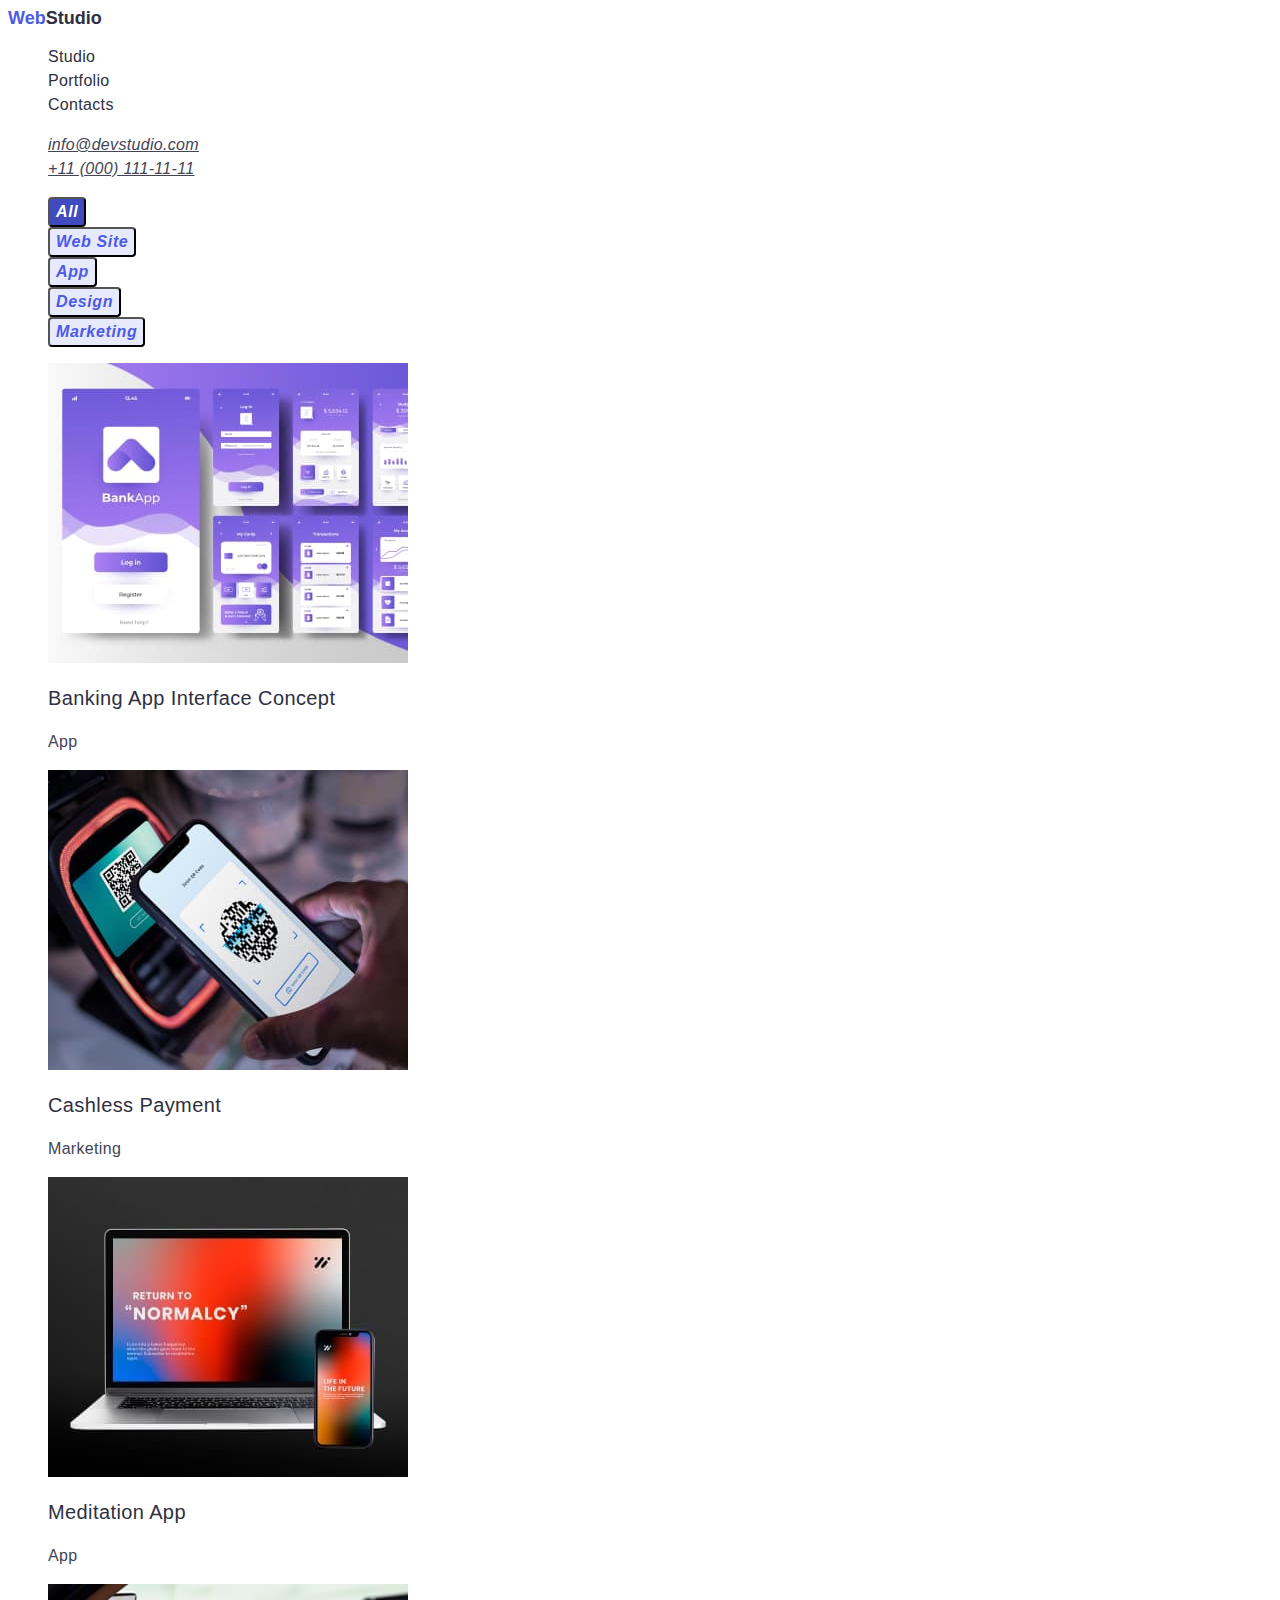
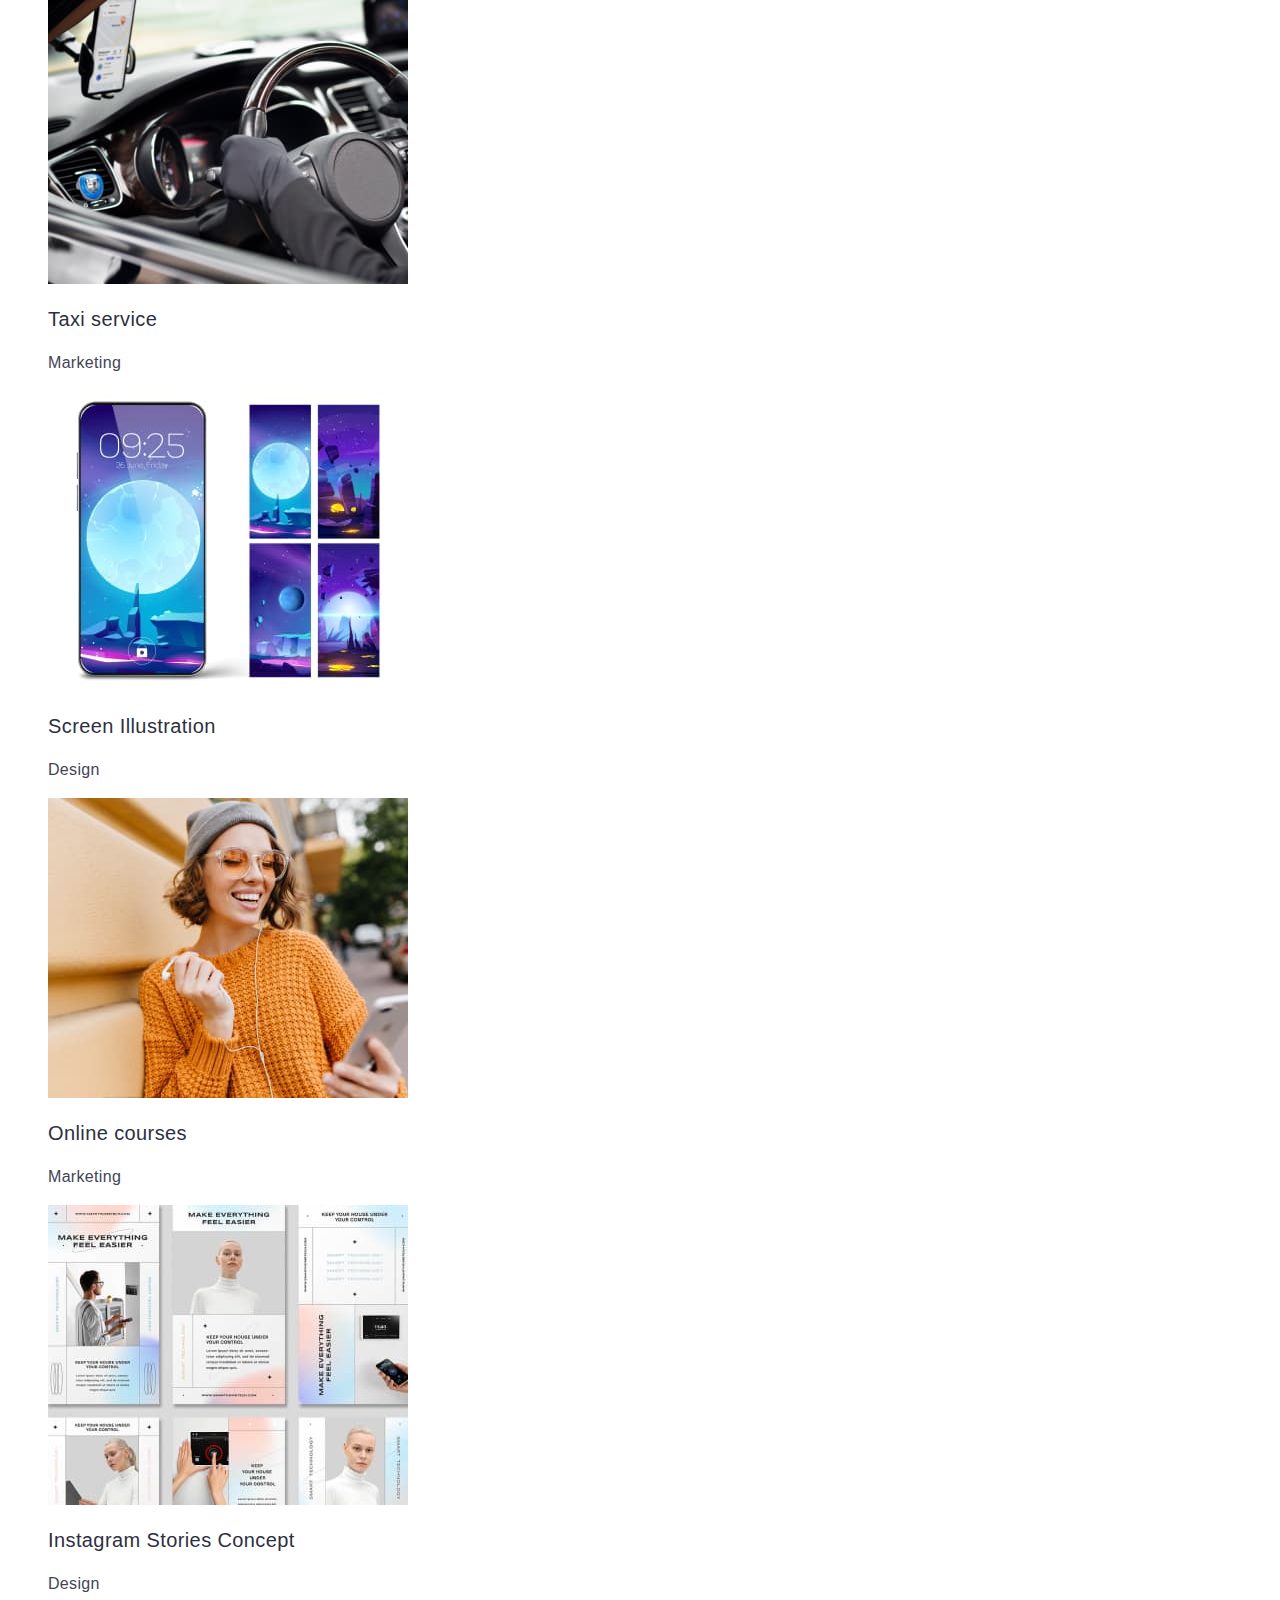
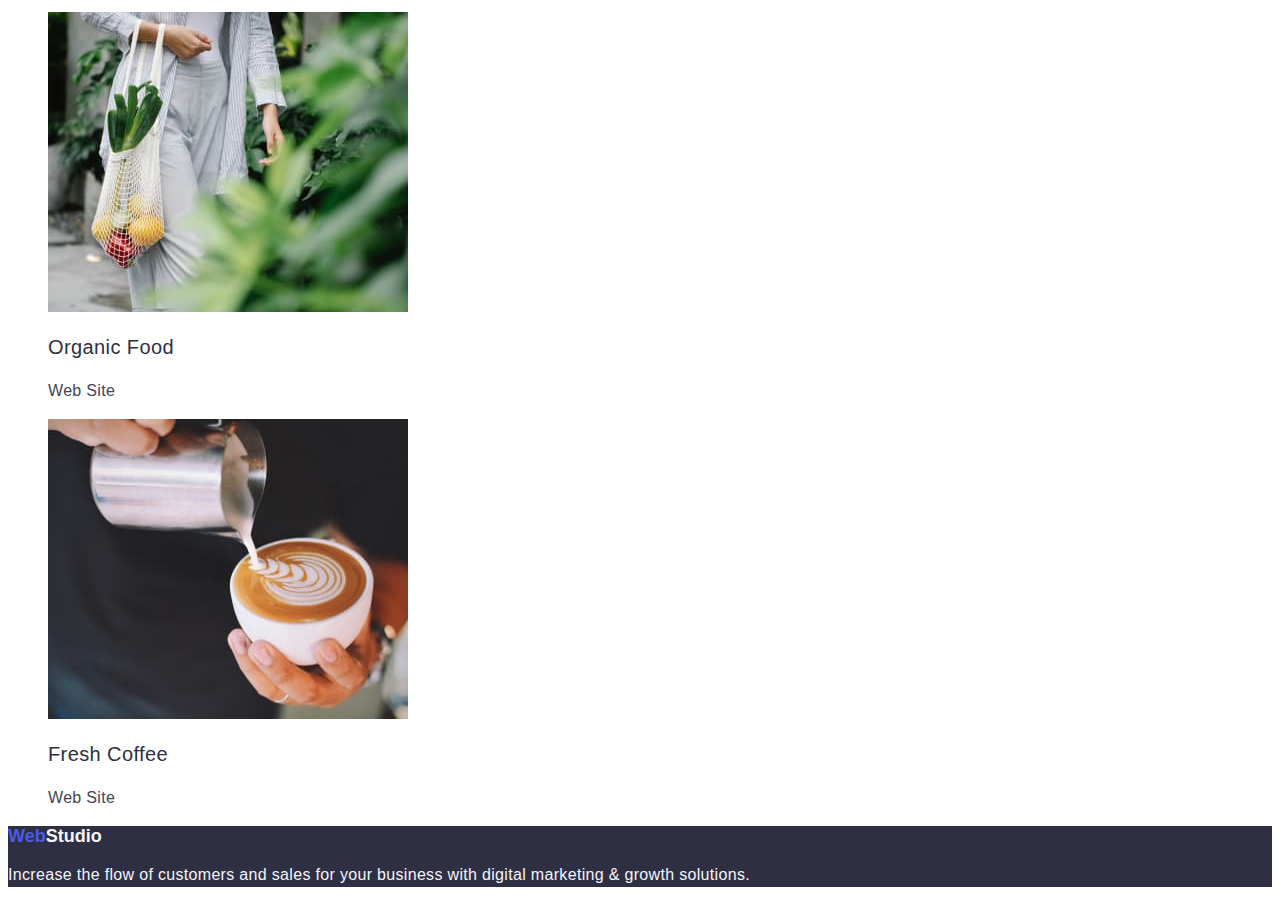
==== portfolio.html @ aad95a1a "try" ====
<!DOCTYPE html>
<html lang="en">
  <head>
    <meta charset="UTF-8" />
    <meta http-equiv="X-UA-Compatible" content="IE=edge" />
    <meta name="viewport" content="width=device-width, initial-scale=1.0" />
    <title>Portfolio</title>
    <link rel="stylesheet" href="./css/normalize.css/normalize.css" />
    <link rel="stylesheet" href="./css/style.css" />
  </head>
  <body>
    <!--HEADER-->
    <header>
      <nav>
        <a class="logo" href="./index.html">
          <span class="logoweb">Web</span><span class="logostudio">Studio</span>
        </a>
        <ul>
          <li>
            <a class="headertext" href="./index.html">Studio</a>
          </li>
          <li>
            <a class="headertext" href="./portfolio.html">Portfolio</a>
          </li>
          <li>
            <a class="headertext" href="./index.html">Contacts</a>
          </li>
        </ul>
      </nav>
      <address>
        <ul>
          <li>
            <a class="link" href="mailto:info@devstudio.com"
              >info@devstudio.com</a
            >
          </li>
          <li>
            <a class="link" href="tel:+110001111111">+11 (000) 111-11-11</a>
          </li>
        </ul>
      </address>
    </header>
    <main>
      <section>
        <h2 hidden>.</h2>
        <div>
          <ul>
            <li>
              <button type="button" class="button-all">
                <i class="all">All</i>
              </button>
              <img src="./images/finger.svg" alt="finger" hidden />
            </li>
            <li>
              <button type="button" class="other-button">
                <i class="buttons">Web Site</i>
              </button>
            </li>
            <li>
              <button type="button" class="other-button">
                <i class="buttons">App</i>
              </button>
            </li>
            <li>
              <button type="button" class="other-button">
                <i class="buttons">Design</i>
              </button>
            </li>
            <li>
              <button type="button" class="other-button">
                <i class="buttons">Marketing</i>
              </button>
            </li>
          </ul>
        </div>
      </section>
      <section>
        <h2 hidden>.</h2>
        <div>
          <ul>
            <li>
              <img
                src="./images/bankapp.jpg"
                alt="bankapp"
                width="360"
                height="300"
              />
              <h3 class="title">Banking App Interface Concept</h3>
              <p class="title-text">App</p>
            </li>
            <li>
              <img
                src="./images/cashless_payment.jpg"
                alt="cashless payment"
                width="360"
                height="300"
              />
              <h3 class="title">Cashless Payment</h3>
              <p class="title-text">Marketing</p>
            </li>
            <li>
              <img
                src="./images/meditation_app.jpg"
                alt="meditation app"
                width="360"
                height="300"
              />
              <h3 class="title">Meditation App</h3>
              <p class="title-text">App</p>
            </li>
          </ul>
        </div>
      </section>
      <section>
        <h2 hidden>.</h2>
        <div>
          <ul>
            <li>
              <img
                src="./images/taxi_service.jpg"
                alt="taxi service"
                width="360"
                height="300"
              />
              <h3 class="title">Taxi service</h3>
              <p class="title-text">Marketing</p>
            </li>
            <li>
              <img
                src="./images/screen_illustration.jpg"
                alt="screen illustration"
                width="360"
                height="300"
              />
              <h3 class="title">Screen Illustration</h3>
              <p class="title-text">Design</p>
            </li>
            <li>
              <img
                src="./images/online_courses.jpg"
                alt="online courses"
                width="360"
                height="300"
              />
              <h3 class="title">Online courses</h3>
              <p class="title-text">Marketing</p>
            </li>
          </ul>
        </div>
      </section>
      <section>
        <h2 hidden>.</h2>
        <div>
          <ul>
            <li>
              <img
                src="./images/instagram_stories_concept.jpg"
                alt="instgram
            stories concept"
                width="360"
                height="300"
              />
              <h3 class="title">Instagram Stories Concept</h3>
              <p class="title-text">Design</p>
            </li>
            <li>
              <img
                src="./images/organic_food.jpg"
                alt="organic food"
                width="360"
                height="300"
              />
              <h3 class="title">Organic Food</h3>
              <p class="title-text">Web Site</p>
            </li>
            <li>
              <img
                src="./images/fresh_coffee.jpg"
                alt="fresh coffee"
                width="360"
                height="300"
              />
              <h3 class="title">Fresh Coffee</h3>
              <p class="title-text">Web Site</p>
            </li>
          </ul>
        </div>
      </section>
    </main>
    <footer>
      <a class="logo" href="./index.html">
        <span class="logoweb">Web</span
        ><span class="footer-studio">Studio</span>
      </a>
      <p class="footer-text">
        Increase the flow of customers and sales for your business with digital
        marketing & growth solutions.
      </p>
    </footer>
  </body>
</html>
---- css/style.css ----
:root {
 --color-white:#FFFFFF;
 --background-color:#2E2F42;
 --web-button-color:#4D5AE5;
 --focus-color:#404BBF;
 --text-color:#434455;
 --footer:#F4F4FD;
 --buttons-color:#E7E9FC;

}
ul {
    list-style-type: none;
}
body {
    background-color: var(--color-white);
    font-family: "Roboto", sans-serif;
    color:var(--background-color)
}

footer {
    background-color: var(--background-color);
}
.logo  {
    text-decoration: none;
}

.logoweb {
    font-family: "Raleway", sans-serif;
    font-weight: 800;
    font-size: 18px;
    color: var(--web-button-color);
}
.logostudio {
    font-family: "Raleway", sans-serif;
    font-weight: 800;
    font-size: 18px;
    line-height: 21px;
    color: var(--background-color);
}
.footer-studio {
    font-family: "Raleway", sans-serif;
    font-weight: 800;
    font-size: 18px;
    line-height: 21px;
    color: var(--footer);
}
.headertext{
    text-decoration: none;
    color: var(--background-color);
    font-size:16px;
    font-weight:500;
    line-height: 24px;
    letter-spacing: 0.02em;
}

.headertext:hover,
.headertext:focus,
.headertext:active {
    color: var(--focus-color);
}

.link {
    text-decoration: uder;
    color: var(--text-color);
    font-size: 16px;
    font-weight: 500;
    line-height: 24px;
    letter-spacing: 0.02em;
}
.link:hover,
.link:focus,
.link:active {
    color: var(--focus-color);
}

.hero {
    background-color: var(--background-color);
}
.herotext {
    font-weight: 900;
    font-size: 56px;
    line-height: 60px;
    letter-spacing: 0.02em;
    color: var(--color-white);
}
.herobutton {
    cursor: pointer;
    background: var(--web-button-color);
    border-radius: 4px;
    width: 169px;
    height: 56px;
    left: 636px;
    top: 428px;
}
.herobutton:hover,
.herobutton:focus,
.herobutton:active {
    background-color:var(--focus-color);
}
.buttontext {
    font-weight: 700;
    font-size: 16px;
    line-height: 24px;
    letter-spacing: 0.04em;
    color: var(--color-white);
}
.title {
    font-weight: 500;
    font-size: 20px;
    letter-spacing: 0.02em;
    color: var(--background-color);
}
.title-text {
    font-weight: 500;
    font-size: 16px;
    line-height: 24px;
    letter-spacing: 0.02em;
    color: var(--text-color);
}
.we {
    color: var(--background-color);
    font-size:  36px;
    font-weight:: 900;
    letter-spacing: 0.02em;
}
.section3 {
    background-color: var(--footer);
}
.team {
    font-weight: 500;
    font-size: 20px;
    letter-spacing: 0.02em;
    color: var(--background-color);
}
.rank {
    font-weight: 500;
    font-size: 16px;
    line-height: 24px;
    letter-spacing: 0.02em;
    color: var(--text-color);
}
.footer-text {
    font-weight: 500;
    font-size: 16px;
    line-height: 24px;
    letter-spacing: 0.02em;
    color: var(--footer);
}
.all {
    font-weight: 700;
    font-size: 16px;
    line-height: 24px;
    letter-spacing: 0.04em;
    color: var(--color-white);
    }
.button-all {
    background: var(--focus-color);
    border-radius: 4px;
    cursor: pointer;
}
.button-all:hover,
.button-all:focus,
.button-all:active {
    background-color: var(--web-button-color);
}

.buttons {
    font-weight: 700;
    font-size: 16px;
    line-height: 24px;
    letter-spacing: 0.04em;
    color: var(--web-button-color);
}
.other-button {
    background: var(--buttons-color);
    border-radius: 4px;
    cursor: pointer;
}
.other-button:hover,
.other-button:focus,
.other-button:active {
    background-color: var(--buttons-color)
}
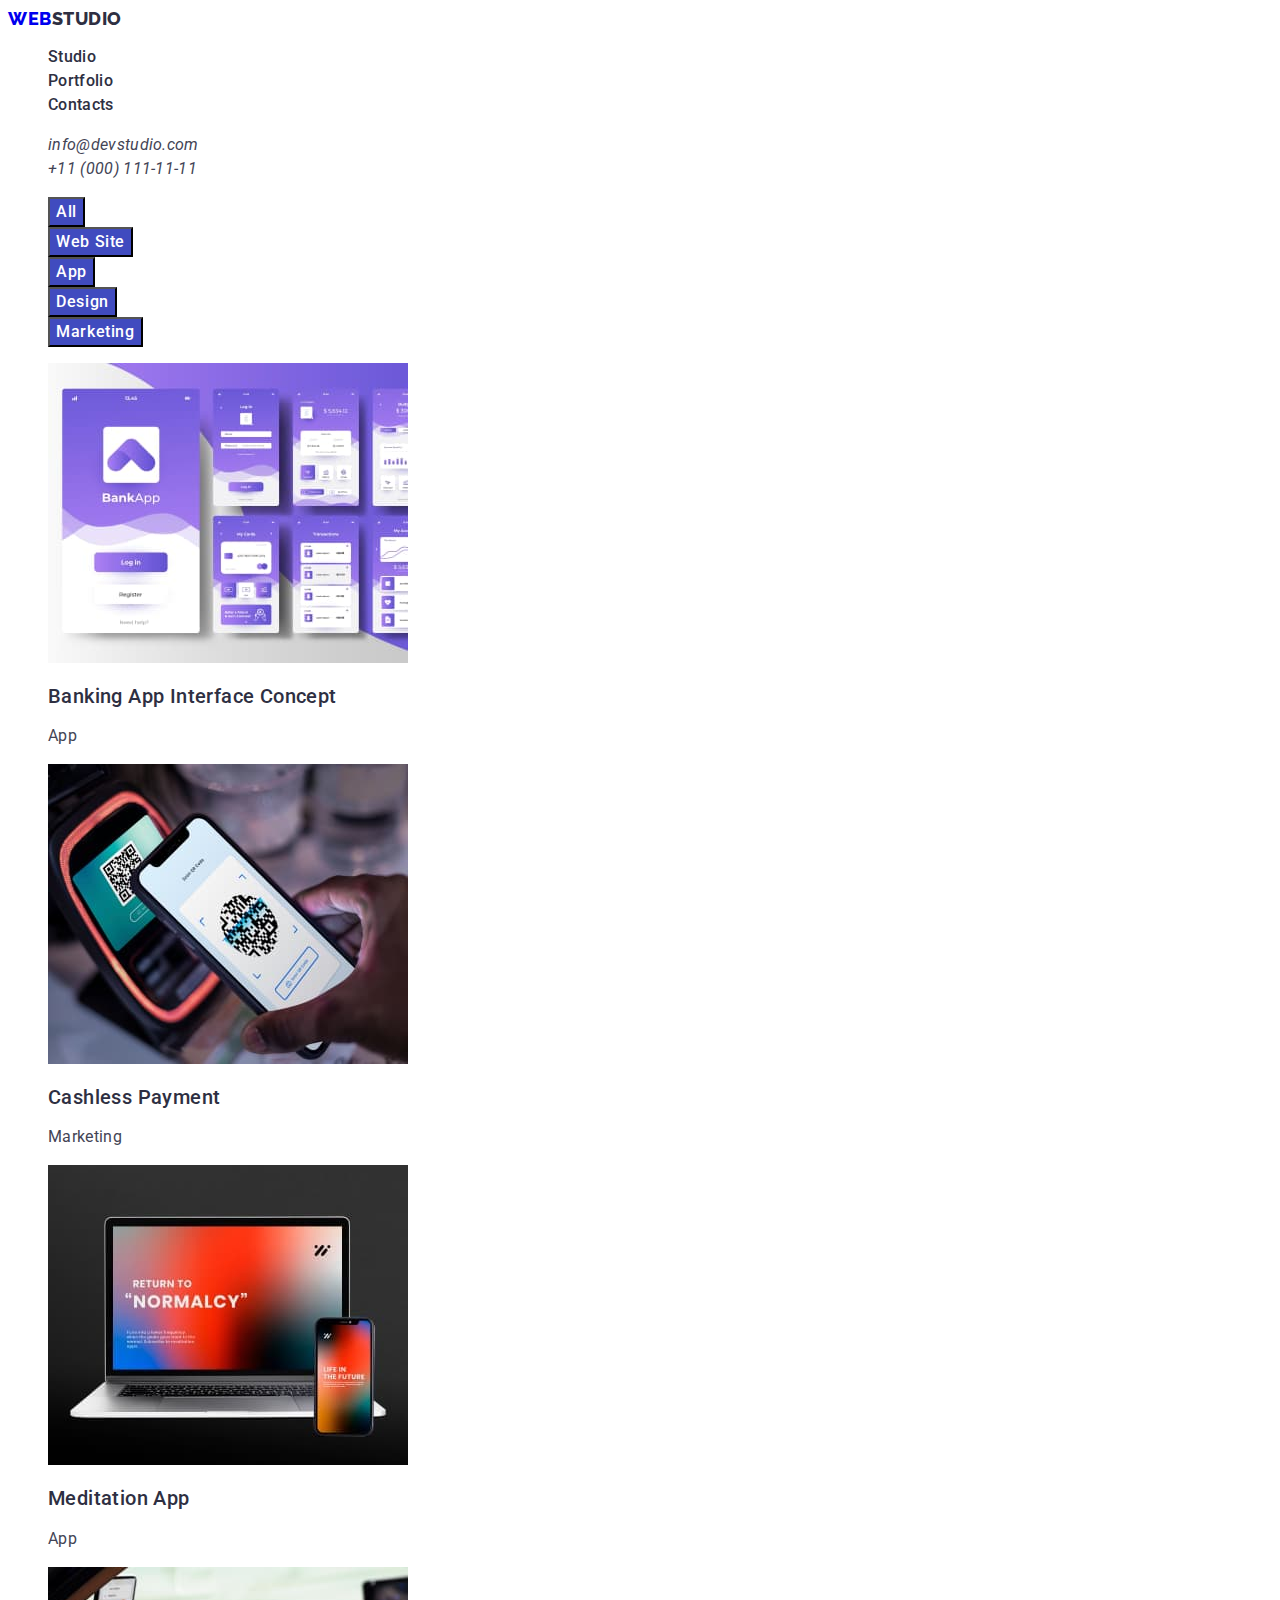
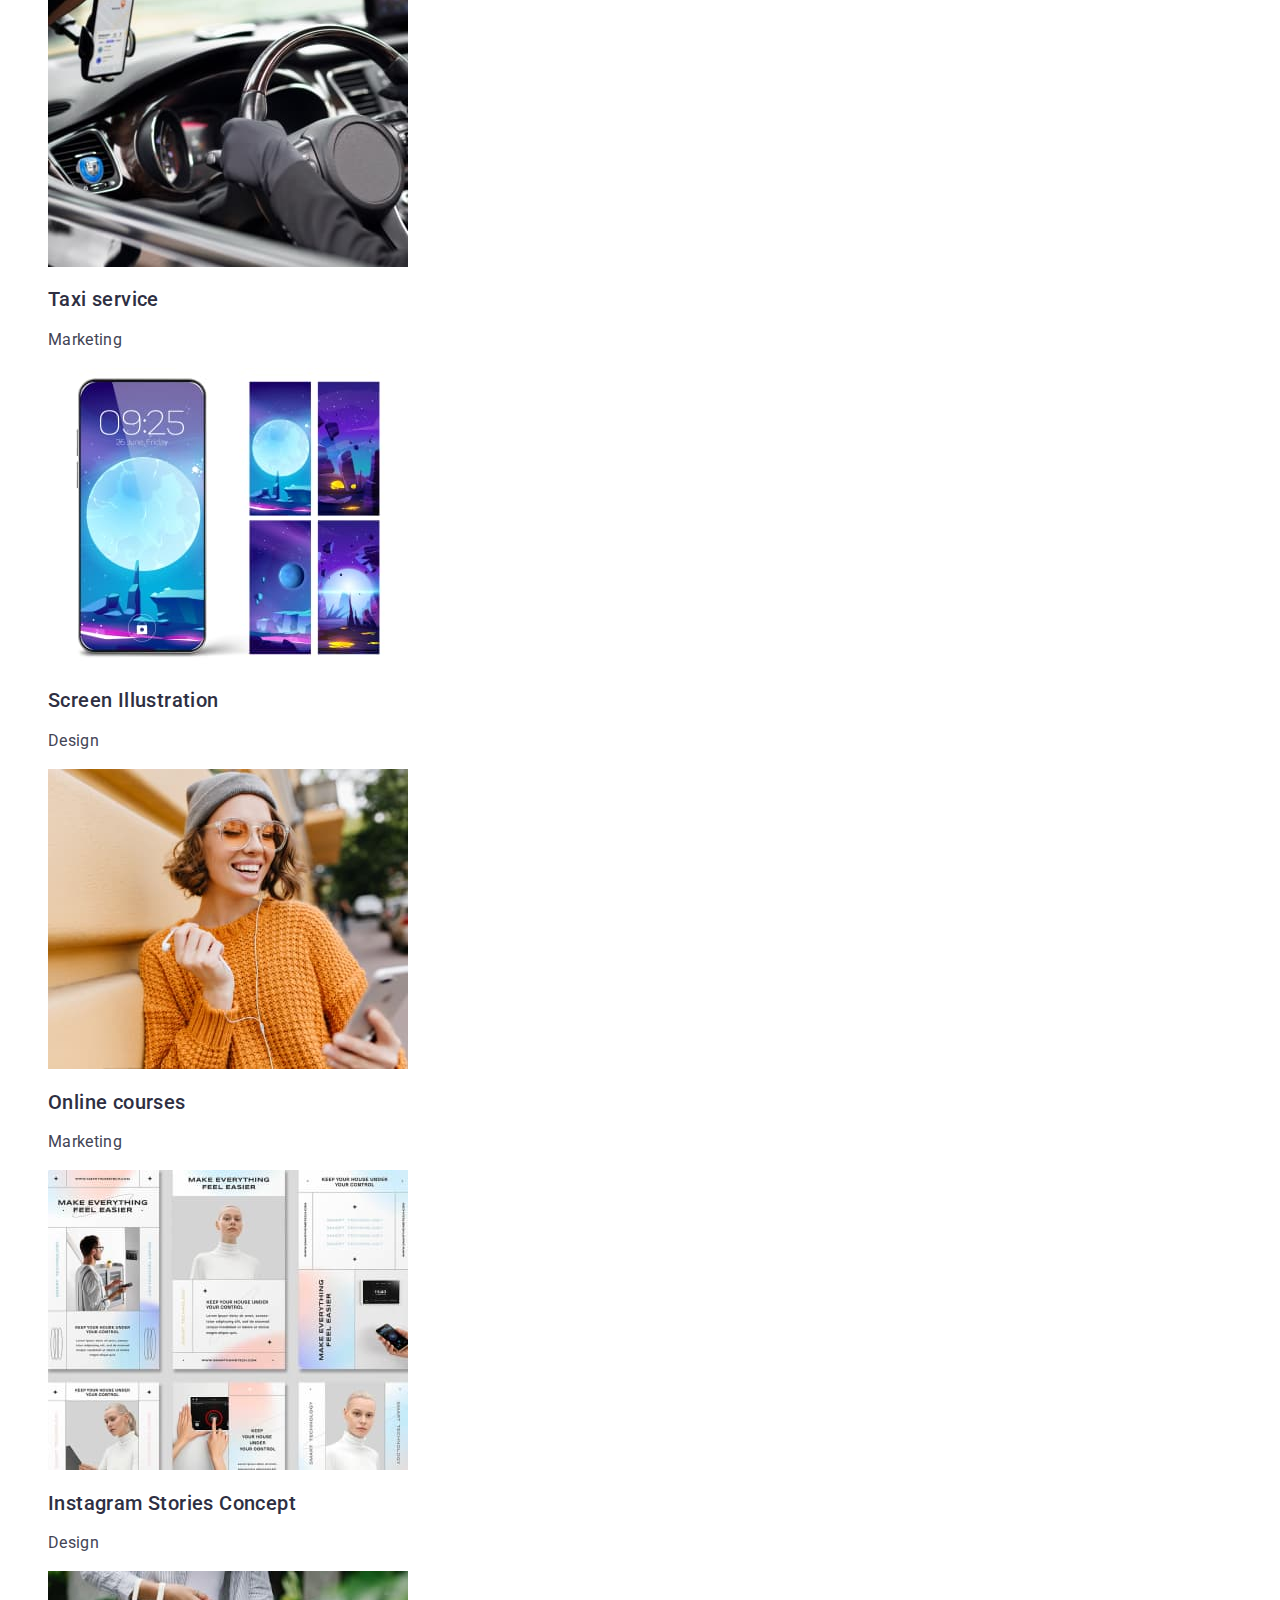
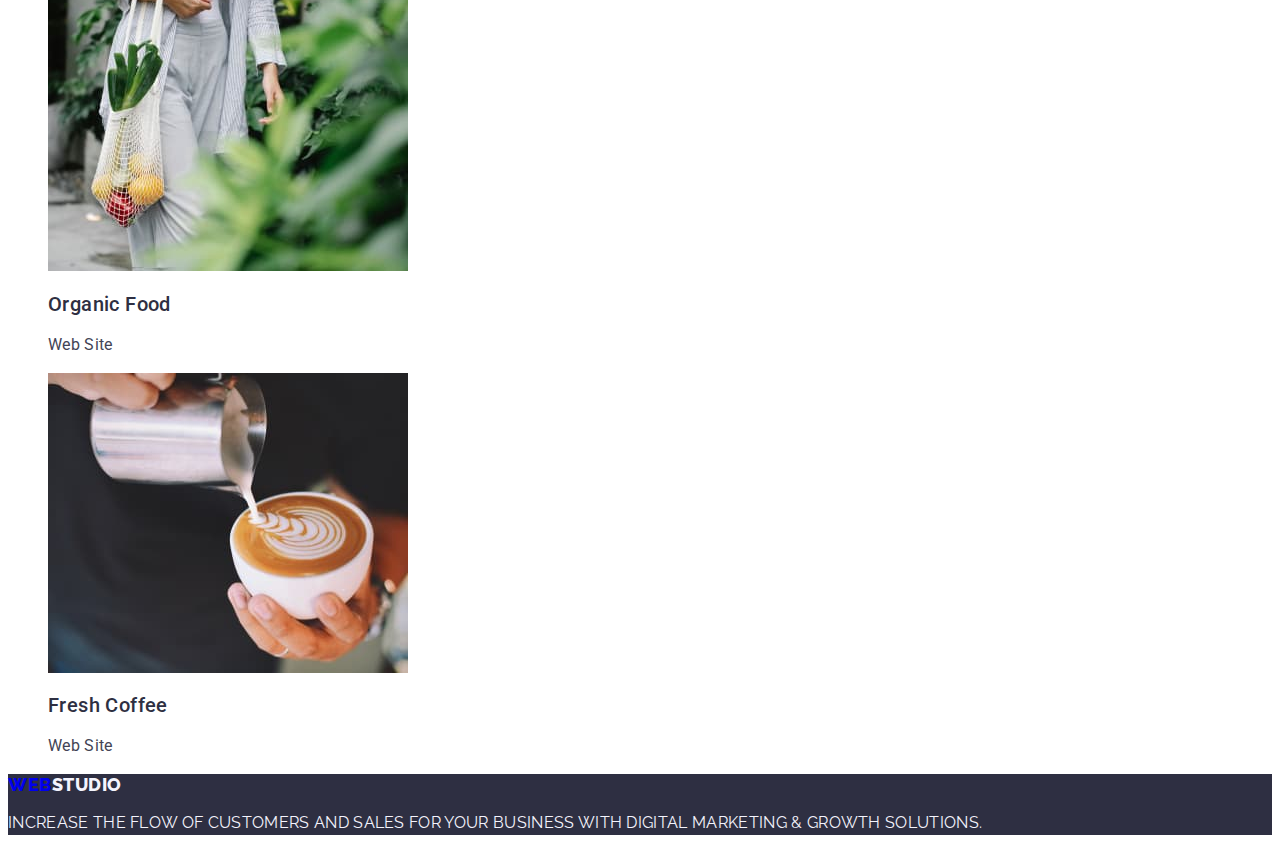
==== commit 0dfecb63: "update" ====
--- a/portfolio.html
+++ b/portfolio.html
@@ -5,192 +5,166 @@
     <meta http-equiv="X-UA-Compatible" content="IE=edge" />
     <meta name="viewport" content="width=device-width, initial-scale=1.0" />
     <title>Portfolio</title>
-    <link rel="stylesheet" href="./css/normalize.css/normalize.css" />
     <link rel="stylesheet" href="./css/style.css" />
+    <link rel="preconnect" href="https://fonts.googleapis.com" />
+    <link rel="preconnect" href="https://fonts.gstatic.com" crossorigin />
+    <link
+      href="https://fonts.googleapis.com/css2?family=Raleway:ital,wght@1,800&family=Roboto:wght@400;500;700&display=swap"
+      rel="stylesheet"
+    />
   </head>
   <body>
     <!--HEADER-->
     <header>
       <nav>
         <a class="logo" href="./index.html">
-          <span class="logoweb">Web</span><span class="logostudio">Studio</span>
+          Web<span class="link">Studio</span>
         </a>
-        <ul>
+        <ul class="list">
           <li>
-            <a class="headertext" href="./index.html">Studio</a>
+            <a class="list-type link" href="./index.html">Studio</a>
           </li>
           <li>
-            <a class="headertext" href="./portfolio.html">Portfolio</a>
+            <a class="list-type link" href="./portfolio.html">Portfolio</a>
           </li>
           <li>
-            <a class="headertext" href="./index.html">Contacts</a>
+            <a class="list-type link" href="">Contacts</a>
           </li>
         </ul>
       </nav>
       <address>
-        <ul>
+        <ul class="list">
           <li>
-            <a class="link" href="mailto:info@devstudio.com"
+            <a class="adress link" href="mailto:info@devstudio.com"
               >info@devstudio.com</a
             >
           </li>
           <li>
-            <a class="link" href="tel:+110001111111">+11 (000) 111-11-11</a>
+            <a class="adress link" href="tel:+110001111111"
+              >+11 (000) 111-11-11</a
+            >
           </li>
         </ul>
       </address>
     </header>
     <main>
       <section>
-        <h2 hidden>.</h2>
-        <div>
-          <ul>
-            <li>
-              <button type="button" class="button-all">
-                <i class="all">All</i>
-              </button>
-              <img src="./images/finger.svg" alt="finger" hidden />
-            </li>
-            <li>
-              <button type="button" class="other-button">
-                <i class="buttons">Web Site</i>
-              </button>
-            </li>
-            <li>
-              <button type="button" class="other-button">
-                <i class="buttons">App</i>
-              </button>
-            </li>
-            <li>
-              <button type="button" class="other-button">
-                <i class="buttons">Design</i>
-              </button>
-            </li>
-            <li>
-              <button type="button" class="other-button">
-                <i class="buttons">Marketing</i>
-              </button>
-            </li>
-          </ul>
-        </div>
-      </section>
-      <section>
-        <h2 hidden>.</h2>
-        <div>
-          <ul>
-            <li>
-              <img
-                src="./images/bankapp.jpg"
-                alt="bankapp"
-                width="360"
-                height="300"
-              />
-              <h3 class="title">Banking App Interface Concept</h3>
-              <p class="title-text">App</p>
-            </li>
-            <li>
-              <img
-                src="./images/cashless_payment.jpg"
-                alt="cashless payment"
-                width="360"
-                height="300"
-              />
-              <h3 class="title">Cashless Payment</h3>
-              <p class="title-text">Marketing</p>
-            </li>
-            <li>
-              <img
-                src="./images/meditation_app.jpg"
-                alt="meditation app"
-                width="360"
-                height="300"
-              />
-              <h3 class="title">Meditation App</h3>
-              <p class="title-text">App</p>
-            </li>
-          </ul>
-        </div>
-      </section>
-      <section>
-        <h2 hidden>.</h2>
-        <div>
-          <ul>
-            <li>
-              <img
-                src="./images/taxi_service.jpg"
-                alt="taxi service"
-                width="360"
-                height="300"
-              />
-              <h3 class="title">Taxi service</h3>
-              <p class="title-text">Marketing</p>
-            </li>
-            <li>
-              <img
-                src="./images/screen_illustration.jpg"
-                alt="screen illustration"
-                width="360"
-                height="300"
-              />
-              <h3 class="title">Screen Illustration</h3>
-              <p class="title-text">Design</p>
-            </li>
-            <li>
-              <img
-                src="./images/online_courses.jpg"
-                alt="online courses"
-                width="360"
-                height="300"
-              />
-              <h3 class="title">Online courses</h3>
-              <p class="title-text">Marketing</p>
-            </li>
-          </ul>
-        </div>
-      </section>
-      <section>
-        <h2 hidden>.</h2>
-        <div>
-          <ul>
-            <li>
-              <img
-                src="./images/instagram_stories_concept.jpg"
-                alt="instgram
+        <h1 hidden>.</h1>
+        <ul class="list">
+          <li>
+            <button type="button" class="btn-first">All</button>
+          </li>
+          <li>
+            <button type="button" class="btn-first">Web Site</button>
+          </li>
+          <li>
+            <button type="button" class="btn-first">App</button>
+          </li>
+          <li>
+            <button type="button" class="btn-first">Design</button>
+          </li>
+          <li>
+            <button type="button" class="btn-first">Marketing</button>
+          </li>
+        </ul>
+        <ul class="list">
+          <li class="link">
+            <img
+              src="./images/bankapp.jpg"
+              alt="bankapp"
+              width="360"
+              height="300"
+            />
+            <h2 class="title">Banking App Interface Concept</h2>
+            <p class="title-text">App</p>
+          </li>
+          <li class="link">
+            <img
+              src="./images/cashless_payment.jpg"
+              alt="cashless payment"
+              width="360"
+              height="300"
+            />
+            <h2 class="title">Cashless Payment</h2>
+            <p class="title-text">Marketing</p>
+          </li>
+          <li class="link">
+            <img
+              src="./images/meditation_app.jpg"
+              alt="meditation app"
+              width="360"
+              height="300"
+            />
+            <h2 class="title">Meditation App</h2>
+            <p class="title-text">App</p>
+          </li>
+          <li class="link">
+            <img
+              src="./images/taxi_service.jpg"
+              alt="taxi service"
+              width="360"
+              height="300"
+            />
+            <h2 class="title">Taxi service</h2>
+            <p class="title-text">Marketing</p>
+          </li>
+          <li class="link">
+            <img
+              src="./images/screen_illustration.jpg"
+              alt="screen illustration"
+              width="360"
+              height="300"
+            />
+            <h2 class="title">Screen Illustration</h2>
+            <p class="title-text">Design</p>
+          </li>
+          <li class="link">
+            <img
+              src="./images/online_courses.jpg"
+              alt="online courses"
+              width="360"
+              height="300"
+            />
+            <h2 class="title">Online courses</h2>
+            <p class="title-text">Marketing</p>
+          </li>
+          <li class="link">
+            <img
+              src="./images/instagram_stories_concept.jpg"
+              alt="instgram
             stories concept"
-                width="360"
-                height="300"
-              />
-              <h3 class="title">Instagram Stories Concept</h3>
-              <p class="title-text">Design</p>
-            </li>
-            <li>
-              <img
-                src="./images/organic_food.jpg"
-                alt="organic food"
-                width="360"
-                height="300"
-              />
-              <h3 class="title">Organic Food</h3>
-              <p class="title-text">Web Site</p>
-            </li>
-            <li>
-              <img
-                src="./images/fresh_coffee.jpg"
-                alt="fresh coffee"
-                width="360"
-                height="300"
-              />
-              <h3 class="title">Fresh Coffee</h3>
-              <p class="title-text">Web Site</p>
-            </li>
-          </ul>
-        </div>
+              width="360"
+              height="300"
+            />
+            <h2 class="title">Instagram Stories Concept</h2>
+            <p class="title-text">Design</p>
+          </li>
+          <li class="link">
+            <img
+              src="./images/organic_food.jpg"
+              alt="organic food"
+              width="360"
+              height="300"
+            />
+            <h2 class="title">Organic Food</h2>
+            <p class="title-text">Web Site</p>
+          </li>
+          <li class="link">
+            <img
+              src="./images/fresh_coffee.jpg"
+              alt="fresh coffee"
+              width="360"
+              height="300"
+            />
+            <h2 class="title">Fresh Coffee</h2>
+            <p class="title-text">Web Site</p>
+          </li>
+        </ul>
       </section>
     </main>
-    <footer>
+    <footer class="footer">
       <a class="logo" href="./index.html">
-        <span class="logoweb">Web</span
-        ><span class="footer-studio">Studio</span>
+        Web<span class="footer-logo">Studio</span>
       </a>
       <p class="footer-text">
         Increase the flow of customers and sales for your business with digital
--- a/css/style.css
+++ b/css/style.css
@@ -8,68 +8,58 @@
  --buttons-color:#E7E9FC;
 
 }
-ul {
-    list-style-type: none;
-}
+
 body {
     background-color: var(--color-white);
     font-family: "Roboto", sans-serif;
-    color:var(--background-color)
+    color:#434455;
+}
+.logo  {
+    font-family: "Raleway",sans-serif;
+    font-weight: 800;
+    font-size: 18px;
+    line-height: 1.17;
+    letter-spacing: 0.03em;
+    text-transform: uppercase;
+    text-decoration: none
+    color: var(--web-button-color);
+    }
+
+.footer-logo {
+    color:var(--footer);
 }
 
-footer {
-    background-color: var(--background-color);
+.link {
+    color: var(--background-color);
+    text-decoration: none
+    
 }
-.logo  {
-    text-decoration: none;
+.list {
+    list-style: none;
 }
 
-.logoweb {
-    font-family: "Raleway", sans-serif;
-    font-weight: 800;
-    font-size: 18px;
-    color: var(--web-button-color);
-}
-.logostudio {
-    font-family: "Raleway", sans-serif;
-    font-weight: 800;
-    font-size: 18px;
-    line-height: 21px;
-    color: var(--background-color);
-}
-.footer-studio {
-    font-family: "Raleway", sans-serif;
-    font-weight: 800;
-    font-size: 18px;
-    line-height: 21px;
-    color: var(--footer);
-}
-.headertext{
-    text-decoration: none;
+.list-type {
     color: var(--background-color);
     font-size:16px;
     font-weight:500;
-    line-height: 24px;
+    line-height: 1.5;
     letter-spacing: 0.02em;
 }
 
-.headertext:hover,
-.headertext:focus,
-.headertext:active {
+.list-type:hover,
+.list-type:focus {
     color: var(--focus-color);
 }
 
-.link {
-    text-decoration: uder;
+.adress {
     color: var(--text-color);
     font-size: 16px;
-    font-weight: 500;
-    line-height: 24px;
+    font-weight: 400;
+    line-height: 1.5;
     letter-spacing: 0.02em;
 }
-.link:hover,
-.link:focus,
-.link:active {
+.adress:hover,
+.adress:focus {
     color: var(--focus-color);
 }
 
@@ -77,107 +67,99 @@
     background-color: var(--background-color);
 }
 .herotext {
-    font-weight: 900;
+    font-weight: 700;
     font-size: 56px;
-    line-height: 60px;
+    line-height: 1.07;
+    text-align: center;
     letter-spacing: 0.02em;
     color: var(--color-white);
 }
 .herobutton {
     cursor: pointer;
     background: var(--web-button-color);
-    border-radius: 4px;
-    width: 169px;
-    height: 56px;
-    left: 636px;
-    top: 428px;
-}
-.herobutton:hover,
-.herobutton:focus,
-.herobutton:active {
-    background-color:var(--focus-color);
-}
-.buttontext {
-    font-weight: 700;
+    font-family: "Roboto", sans-serif;
+    font-weight: 500;
     font-size: 16px;
-    line-height: 24px;
+    line-height: 1.5;
     letter-spacing: 0.04em;
     color: var(--color-white);
 }
+.herobutton:hover,
+.herobutton:focus {
+    background-color:var(--focus-color);
+}
+
 .title {
     font-weight: 500;
     font-size: 20px;
+    line-height: 1.2;
     letter-spacing: 0.02em;
     color: var(--background-color);
 }
 .title-text {
-    font-weight: 500;
     font-size: 16px;
-    line-height: 24px;
+    line-height: 1.5;
     letter-spacing: 0.02em;
     color: var(--text-color);
 }
-.we {
+.we-make {
     color: var(--background-color);
     font-size:  36px;
-    font-weight:: 900;
+    text-align: center;
+    line-height: 1.1;
+    font-weight:: 700;
     letter-spacing: 0.02em;
+    text-transform: capitalize;
 }
 .section3 {
     background-color: var(--footer);
 }
+
 .team {
     font-weight: 500;
     font-size: 20px;
+    line-height: 1.2;
     letter-spacing: 0.02em;
     color: var(--background-color);
 }
 .rank {
-    font-weight: 500;
+    font-weight: 400;
     font-size: 16px;
-    line-height: 24px;
+    line-height: 1.5;
     letter-spacing: 0.02em;
     color: var(--text-color);
 }
-.footer-text {
+
+.btn-first {
+    font-family: "Roboto", sans-serif;
     font-weight: 500;
     font-size: 16px;
-    line-height: 24px;
-    letter-spacing: 0.02em;
-    color: var(--footer);
-}
-.all {
-    font-weight: 700;
-    font-size: 16px;
-    line-height: 24px;
+    line-height: 1.5;
     letter-spacing: 0.04em;
     color: var(--color-white);
-    }
-.button-all {
-    background: var(--focus-color);
-    border-radius: 4px;
+    background-color: var(--focus-color);
     cursor: pointer;
 }
-.button-all:hover,
-.button-all:focus,
-.button-all:active {
+.btn-first:hover,
+.btn-first:focus {
+    color: #FFFFFF
     background-color: var(--web-button-color);
 }
 
-.buttons {
-    font-weight: 700;
+.footer {
+    background-color: var(--background-color);
+    font-family: "Raleway", sans-serif;
+    font-weight: 800;
+    font-size: 18px;
+    line-height: 1.17;
+    letter-spacing: 0.03em;
+    text-transform: uppercase;
+}
+
+.footer-text {
+    font-weight: 400;
     font-size: 16px;
-    line-height: 24px;
-    letter-spacing: 0.04em;
-    color: var(--web-button-color);
-}
-.other-button {
-    background: var(--buttons-color);
-    border-radius: 4px;
-    cursor: pointer;
-}
-.other-button:hover,
-.other-button:focus,
-.other-button:active {
-    background-color: var(--buttons-color)
-}
+    line-height: 1.5;
+    letter-spacing: 0.02em;
+    color: var(--footer);
+}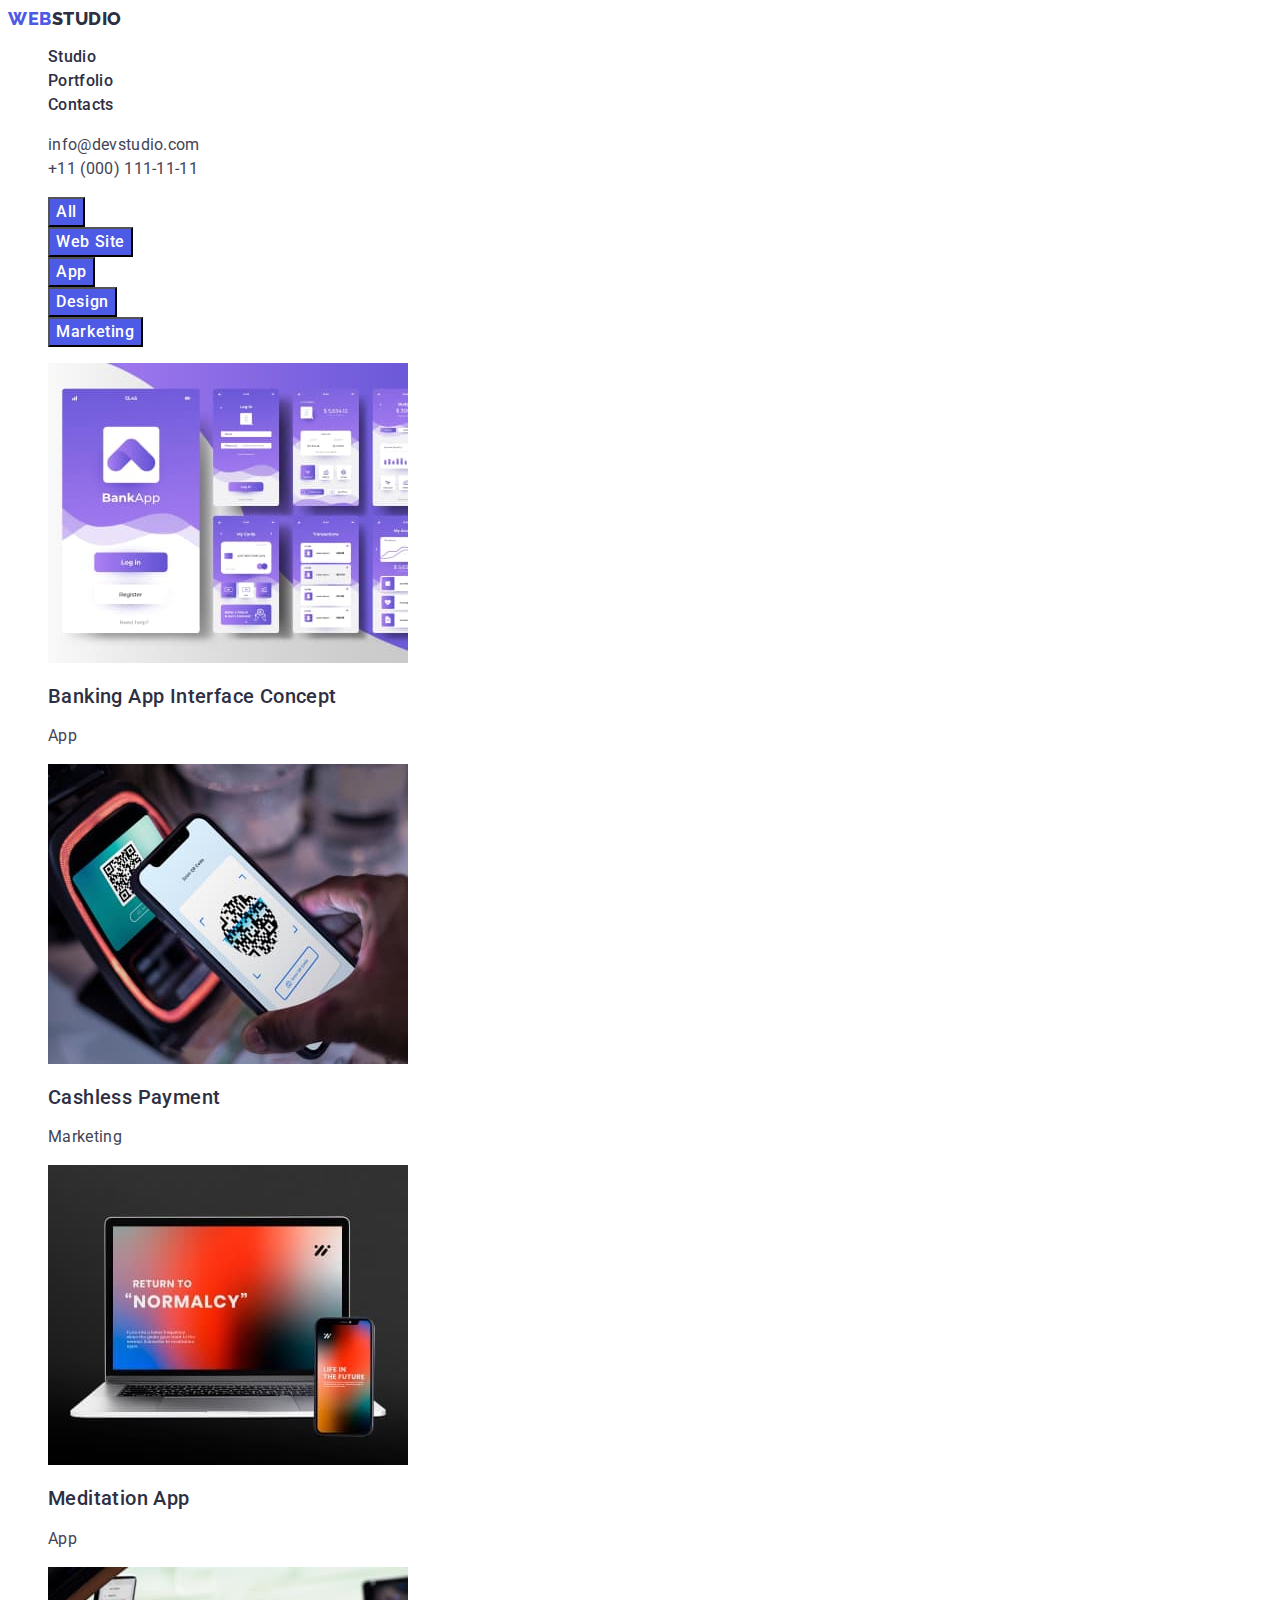
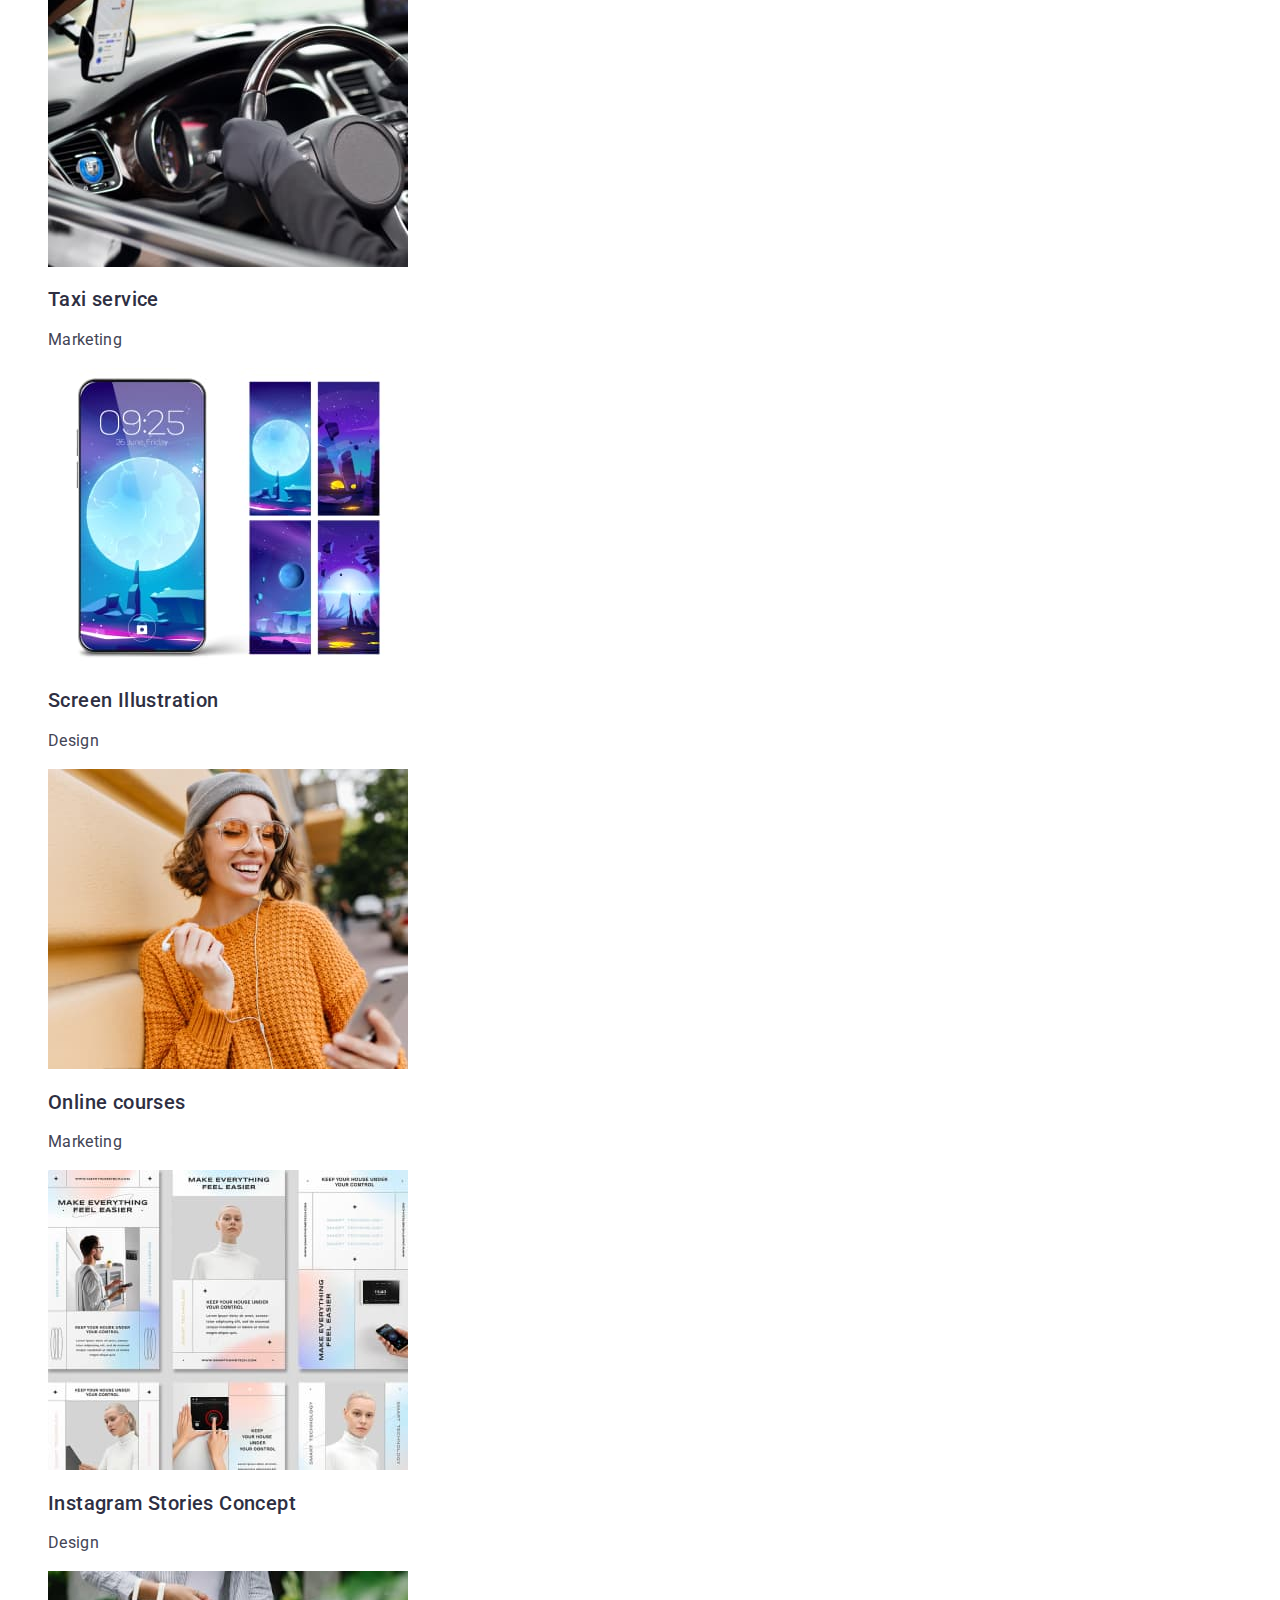
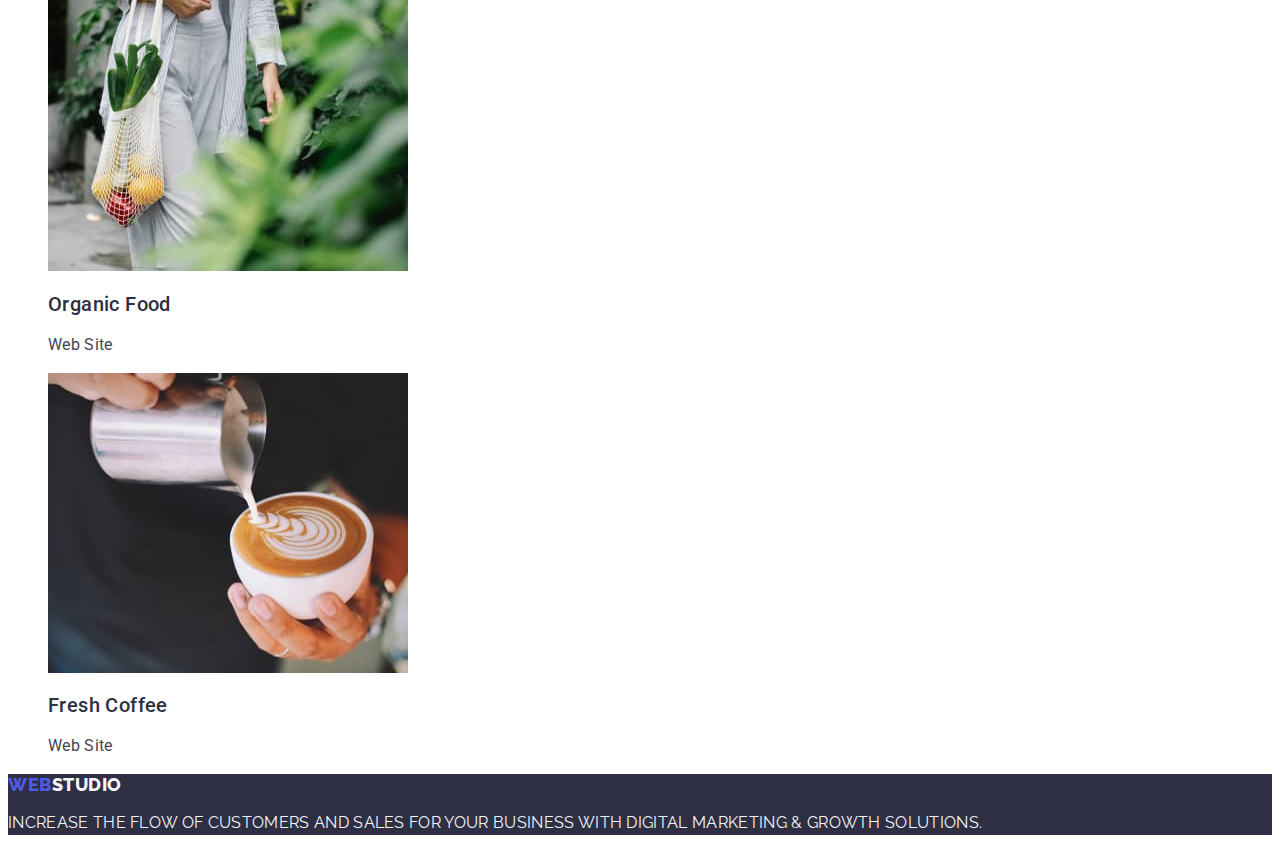
==== commit e358ee01: "summary" ====
--- a/portfolio.html
+++ b/portfolio.html
@@ -163,7 +163,7 @@
       </section>
     </main>
     <footer class="footer">
-      <a class="logo" href="./index.html">
+      <a class="logo" class="link" href="./index.html">
         Web<span class="footer-logo">Studio</span>
       </a>
       <p class="footer-text">
--- a/css/style.css
+++ b/css/style.css
@@ -6,7 +6,6 @@
  --text-color:#434455;
  --footer:#F4F4FD;
  --buttons-color:#E7E9FC;
-
 }
 
 body {
@@ -14,6 +13,7 @@
     font-family: "Roboto", sans-serif;
     color:#434455;
 }
+
 .logo  {
     font-family: "Raleway",sans-serif;
     font-weight: 800;
@@ -21,17 +21,21 @@
     line-height: 1.17;
     letter-spacing: 0.03em;
     text-transform: uppercase;
-    text-decoration: none
+    text-decoration: none;
     color: var(--web-button-color);
     }
 
 .footer-logo {
     color:var(--footer);
 }
+.link-footer {
+    color: var(--color-white);
+    text-decoration: none;
+    }
 
 .link {
     color: var(--background-color);
-    text-decoration: none
+    text-decoration: none;
     
 }
 .list {
@@ -53,6 +57,7 @@
 
 .adress {
     color: var(--text-color);
+    font-style: normal;
     font-size: 16px;
     font-weight: 400;
     line-height: 1.5;
@@ -106,10 +111,13 @@
     color: var(--background-color);
     font-size:  36px;
     text-align: center;
-    line-height: 1.1;
+    line-height: 1.11;
     font-weight:: 700;
     letter-spacing: 0.02em;
     text-transform: capitalize;
+}
+.staff {
+    background-color: var(--color-white);
 }
 .section3 {
     background-color: var(--footer);
@@ -137,13 +145,13 @@
     line-height: 1.5;
     letter-spacing: 0.04em;
     color: var(--color-white);
-    background-color: var(--focus-color);
+    background-color: var(--web-button-color);
     cursor: pointer;
 }
 .btn-first:hover,
 .btn-first:focus {
-    color: #FFFFFF
-    background-color: var(--web-button-color);
+    color: #FFFFFF;
+    background-color: var(--footer);
 }
 
 .footer {
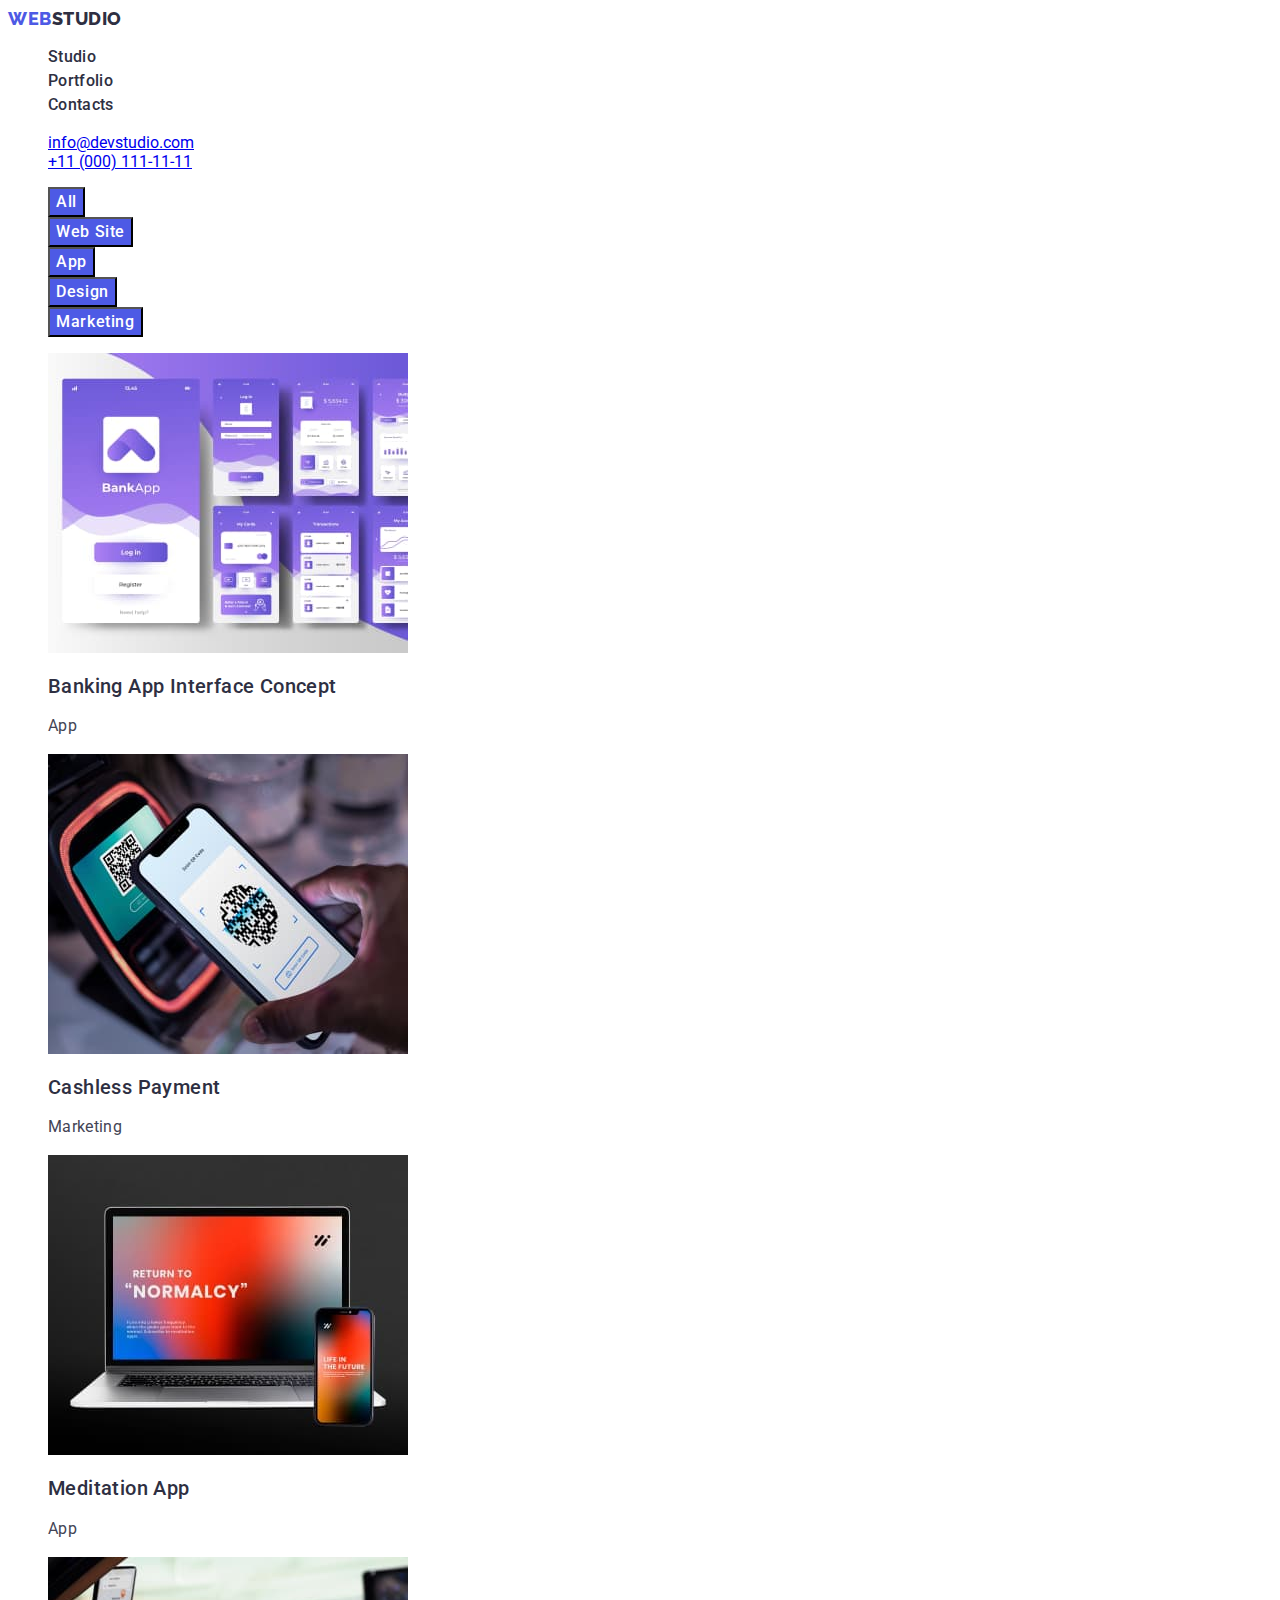
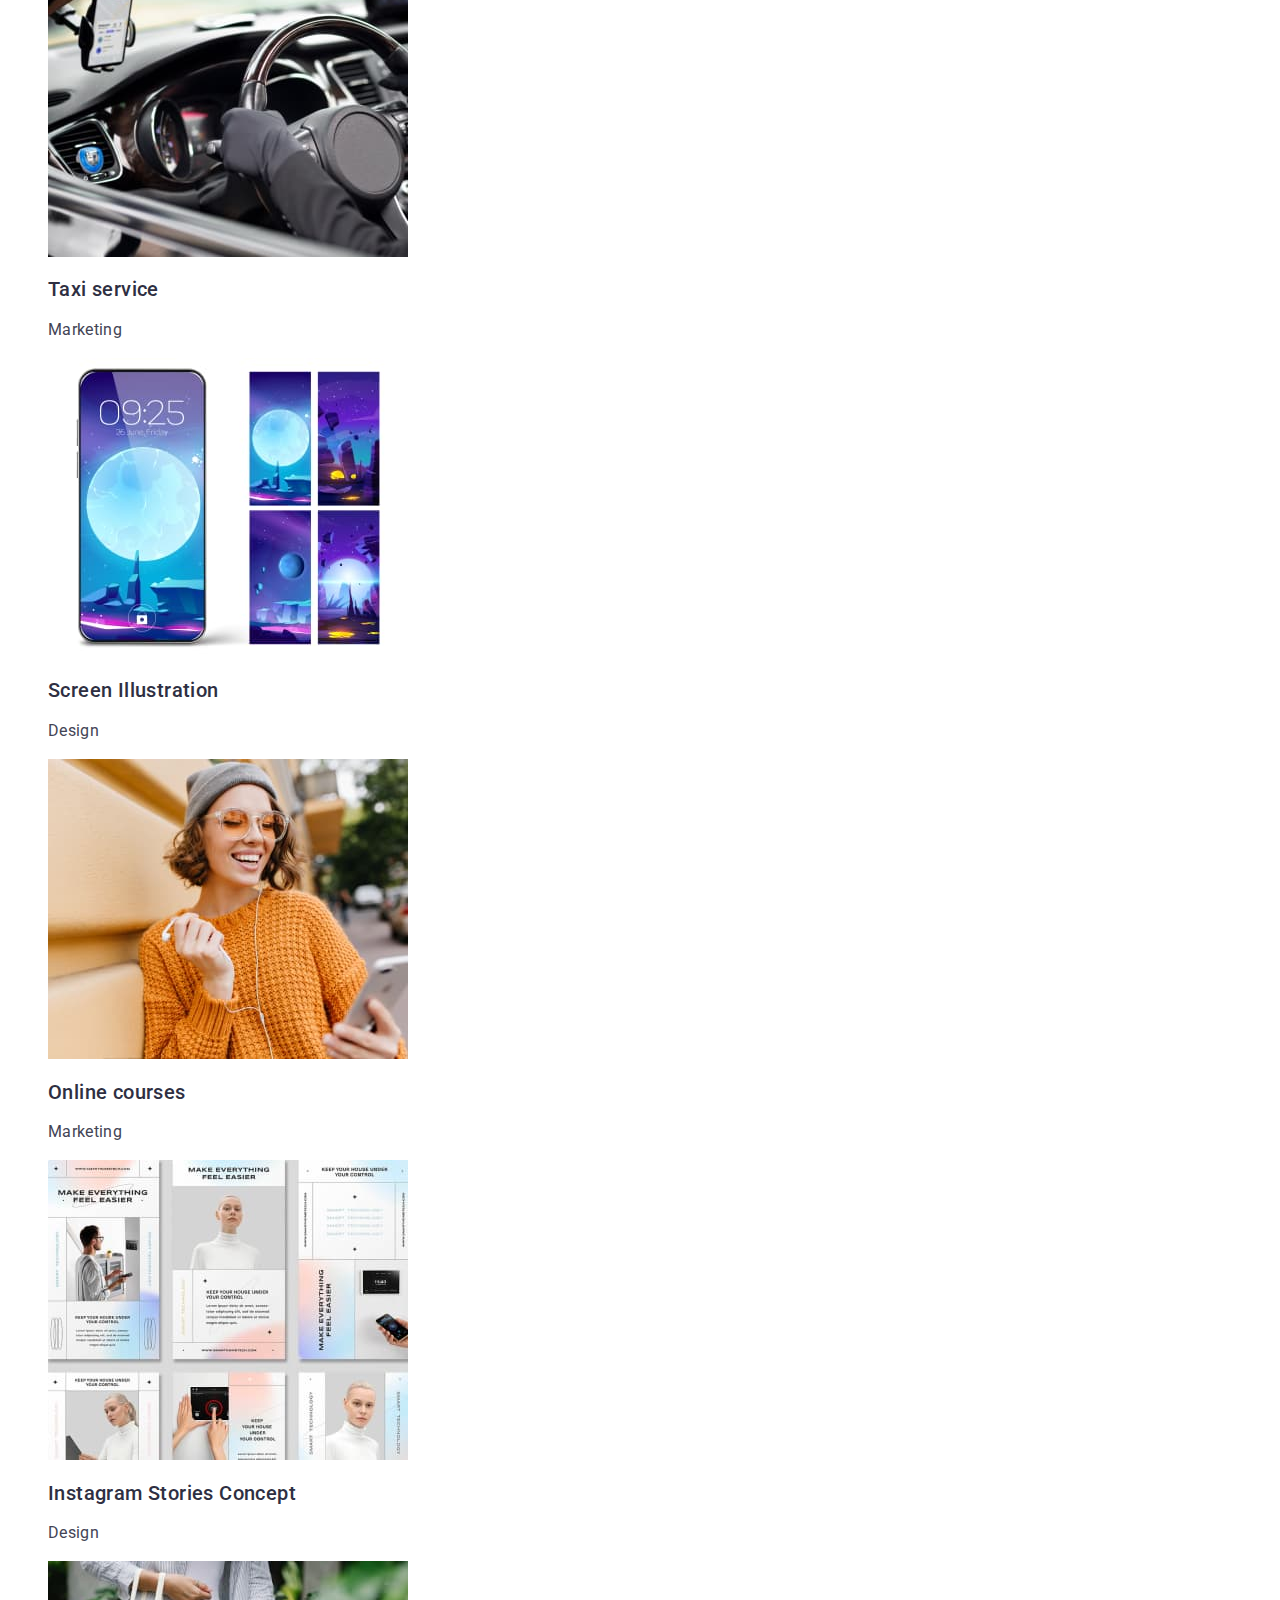
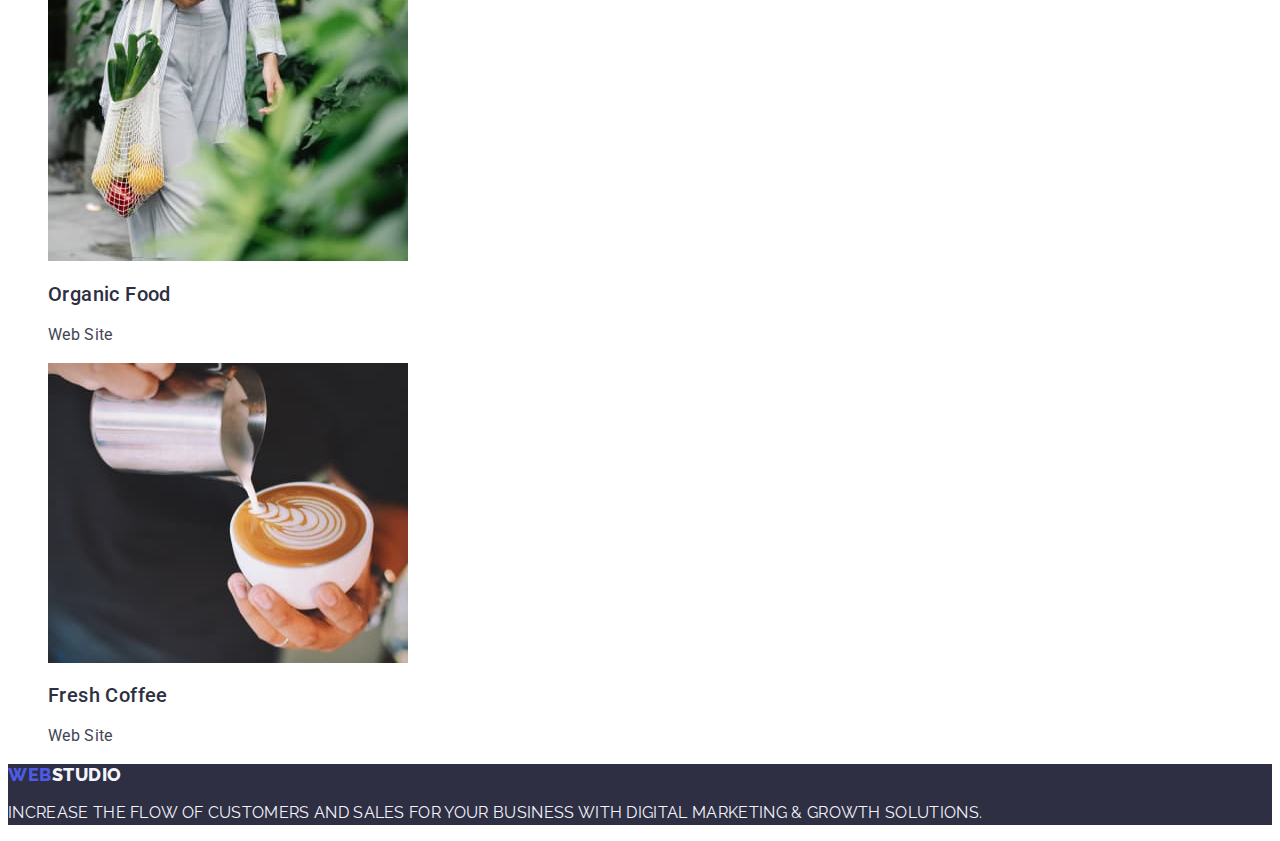
==== commit b06697f2: "remark" ====
--- a/portfolio.html
+++ b/portfolio.html
@@ -17,8 +17,8 @@
     <!--HEADER-->
     <header>
       <nav>
-        <a class="logo" href="./index.html">
-          Web<span class="link">Studio</span>
+        <a class="logo link" href="./index.html">
+          Web<span class="linkcolor">Studio</span>
         </a>
         <ul class="list">
           <li>
@@ -32,17 +32,13 @@
           </li>
         </ul>
       </nav>
-      <address>
+      <address class="adresslink">
         <ul class="list">
           <li>
-            <a class="adress link" href="mailto:info@devstudio.com"
-              >info@devstudio.com</a
-            >
+            <a href="mailto:info@devstudio.com">info@devstudio.com</a>
           </li>
           <li>
-            <a class="adress link" href="tel:+110001111111"
-              >+11 (000) 111-11-11</a
-            >
+            <a href="tel:+110001111111">+11 (000) 111-11-11</a>
           </li>
         </ul>
       </address>
@@ -68,102 +64,120 @@
           </li>
         </ul>
         <ul class="list">
-          <li class="link">
-            <img
-              src="./images/bankapp.jpg"
-              alt="bankapp"
-              width="360"
-              height="300"
-            />
-            <h2 class="title">Banking App Interface Concept</h2>
-            <p class="title-text">App</p>
+          <li>
+            <a class="link">
+              <img
+                src="./images/bankapp.jpg"
+                alt="bankapp"
+                width="360"
+                height="300"
+              />
+              <h2 class="title">Banking App Interface Concept</h2>
+              <p class="title-text">App</p></a
+            >
           </li>
-          <li class="link">
-            <img
-              src="./images/cashless_payment.jpg"
-              alt="cashless payment"
-              width="360"
-              height="300"
-            />
-            <h2 class="title">Cashless Payment</h2>
-            <p class="title-text">Marketing</p>
+          <li>
+            <a class="link">
+              <img
+                src="./images/cashless_payment.jpg"
+                alt="cashless payment"
+                width="360"
+                height="300"
+              />
+              <h2 class="title">Cashless Payment</h2>
+              <p class="title-text">Marketing</p></a
+            >
           </li>
-          <li class="link">
-            <img
-              src="./images/meditation_app.jpg"
-              alt="meditation app"
-              width="360"
-              height="300"
-            />
-            <h2 class="title">Meditation App</h2>
-            <p class="title-text">App</p>
+          <li>
+            <a class="link">
+              <img
+                src="./images/meditation_app.jpg"
+                alt="meditation app"
+                width="360"
+                height="300"
+              />
+              <h2 class="title">Meditation App</h2>
+              <p class="title-text">App</p></a
+            >
           </li>
-          <li class="link">
-            <img
-              src="./images/taxi_service.jpg"
-              alt="taxi service"
-              width="360"
-              height="300"
-            />
-            <h2 class="title">Taxi service</h2>
-            <p class="title-text">Marketing</p>
+          <li>
+            <a class="link">
+              <img
+                src="./images/taxi_service.jpg"
+                alt="taxi service"
+                width="360"
+                height="300"
+              />
+              <h2 class="title">Taxi service</h2>
+              <p class="title-text">Marketing</p></a
+            >
           </li>
-          <li class="link">
-            <img
-              src="./images/screen_illustration.jpg"
-              alt="screen illustration"
-              width="360"
-              height="300"
-            />
-            <h2 class="title">Screen Illustration</h2>
-            <p class="title-text">Design</p>
+          <li>
+            <a class="link">
+              <img
+                src="./images/screen_illustration.jpg"
+                alt="screen illustration"
+                width="360"
+                height="300"
+              />
+              <h2 class="title">Screen Illustration</h2>
+              <p class="title-text">Design</p></a
+            >
           </li>
-          <li class="link">
-            <img
-              src="./images/online_courses.jpg"
-              alt="online courses"
-              width="360"
-              height="300"
-            />
-            <h2 class="title">Online courses</h2>
-            <p class="title-text">Marketing</p>
+          <li>
+            <a class="link">
+              <img
+                src="./images/online_courses.jpg"
+                alt="online courses"
+                width="360"
+                height="300"
+              />
+              <h2 class="title">Online courses</h2>
+              <p class="title-text">Marketing</p></a
+            >
           </li>
-          <li class="link">
-            <img
-              src="./images/instagram_stories_concept.jpg"
-              alt="instgram
+          <li>
+            <a class="link">
+              <img
+                src="./images/instagram_stories_concept.jpg"
+                alt="instgram
             stories concept"
-              width="360"
-              height="300"
-            />
-            <h2 class="title">Instagram Stories Concept</h2>
-            <p class="title-text">Design</p>
+                width="360"
+                height="300"
+              />
+              <h2 class="title">Instagram Stories Concept</h2>
+              <p class="title-text">Design</p></a
+            >
           </li>
-          <li class="link">
-            <img
-              src="./images/organic_food.jpg"
-              alt="organic food"
-              width="360"
-              height="300"
-            />
-            <h2 class="title">Organic Food</h2>
-            <p class="title-text">Web Site</p>
+          <li>
+            <a class="link">
+              <img
+                src="./images/organic_food.jpg"
+                alt="organic food"
+                width="360"
+                height="300"
+              />
+              <h2 class="title">Organic Food</h2>
+              <p class="title-text">Web Site</p></a
+            >
           </li>
-          <li class="link">
-            <img
-              src="./images/fresh_coffee.jpg"
-              alt="fresh coffee"
-              width="360"
-              height="300"
-            />
-            <h2 class="title">Fresh Coffee</h2>
-            <p class="title-text">Web Site</p>
+          <li>
+            <a class="link">
+              <img
+                src="./images/fresh_coffee.jpg"
+                alt="fresh coffee"
+                width="360"
+                height="300"
+              />
+              <h2 class="title">Fresh Coffee</h2>
+              <p class="title-text">Web Site</p></a
+            >
           </li>
         </ul>
       </section>
     </main>
     <footer class="footer">
-      <a class="logo" class="link" href="./index.html">
+      <a class="logo link" href="./index.html">
         Web<span class="footer-logo">Studio</span>
       </a>
       <p class="footer-text">
--- a/css/style.css
+++ b/css/style.css
@@ -13,7 +13,9 @@
     font-family: "Roboto", sans-serif;
     color:#434455;
 }
-
+.link {
+    text-decoration: none;
+}
 .logo  {
     font-family: "Raleway",sans-serif;
     font-weight: 800;
@@ -21,9 +23,12 @@
     line-height: 1.17;
     letter-spacing: 0.03em;
     text-transform: uppercase;
-    text-decoration: none;
     color: var(--web-button-color);
     }
+.linkcolor {
+    color: var(--background-color);
+}
+    
 
 .footer-logo {
     color:var(--footer);
@@ -32,12 +37,6 @@
     color: var(--color-white);
     text-decoration: none;
     }
-
-.link {
-    color: var(--background-color);
-    text-decoration: none;
-    
-}
 .list {
     list-style: none;
 }
@@ -53,6 +52,10 @@
 .list-type:hover,
 .list-type:focus {
     color: var(--focus-color);
+}
+
+.adresslink {
+    font-style: normal;
 }
 
 .adress {
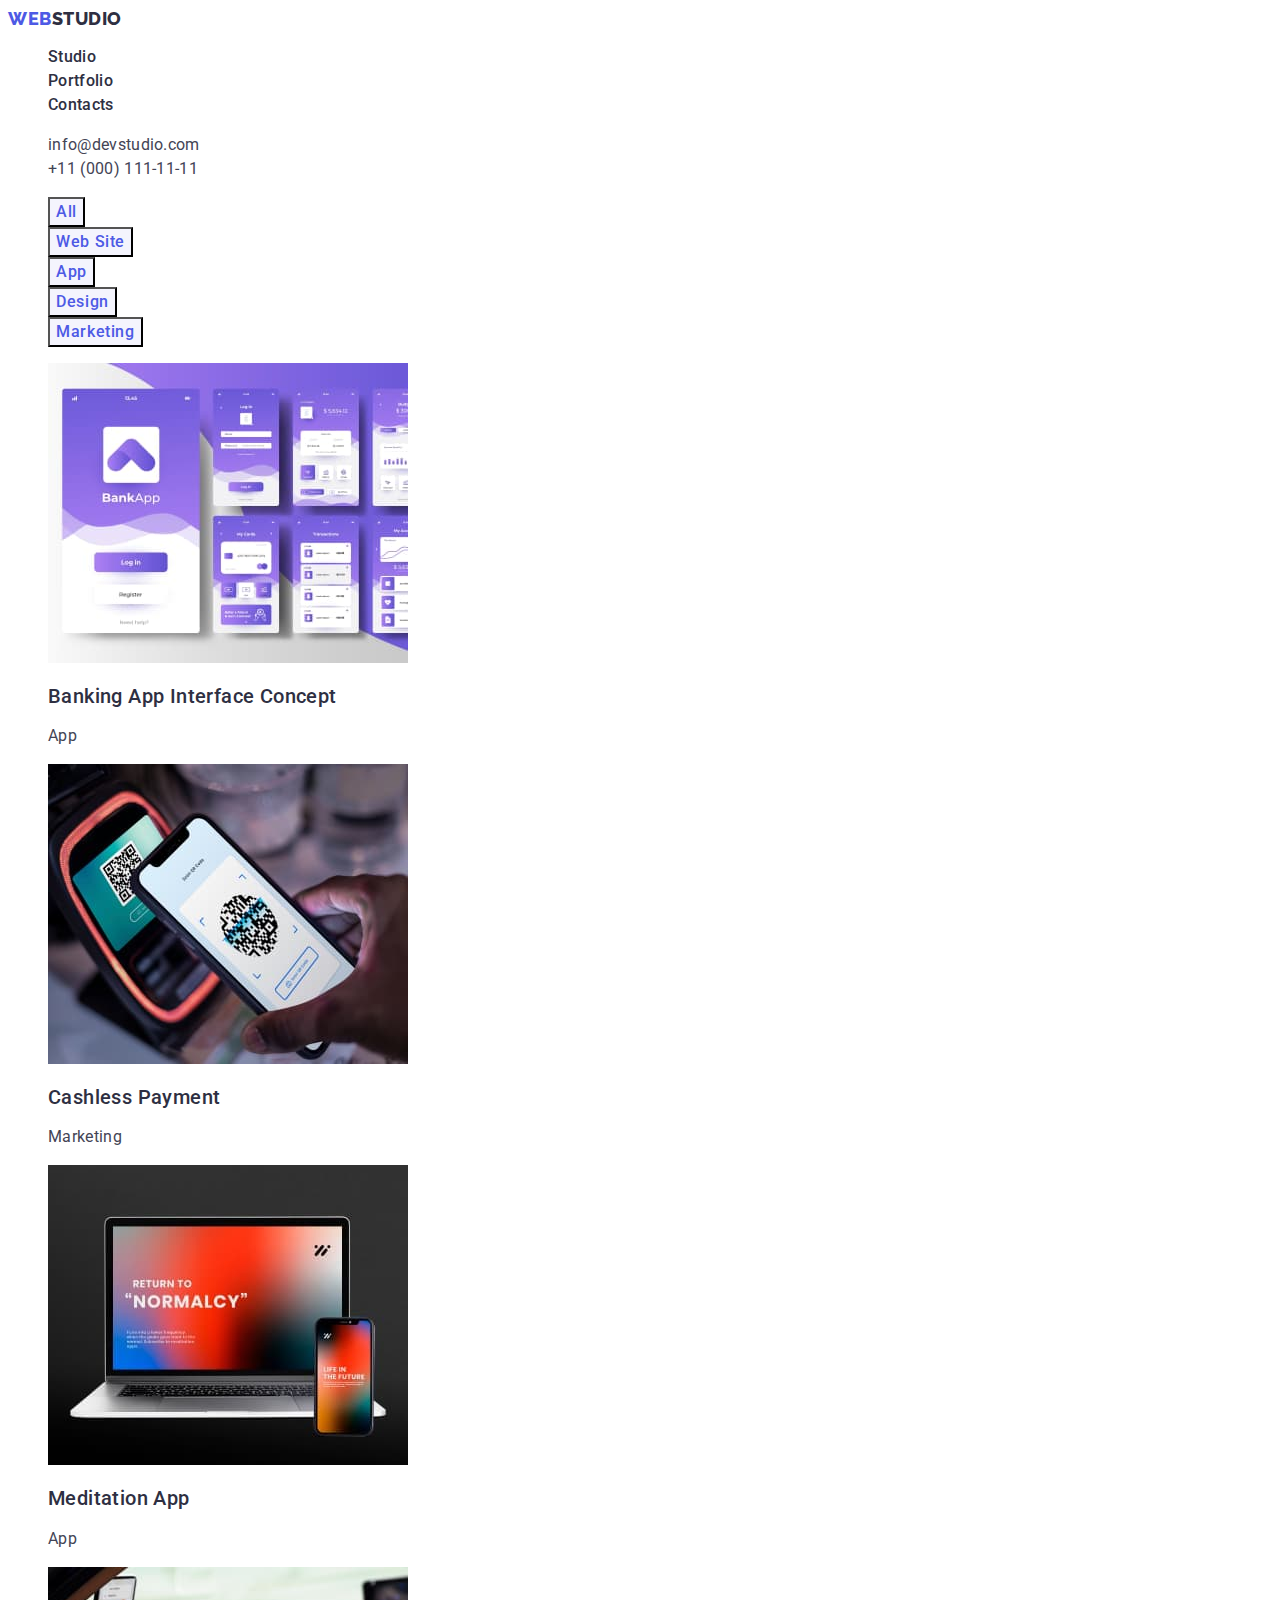
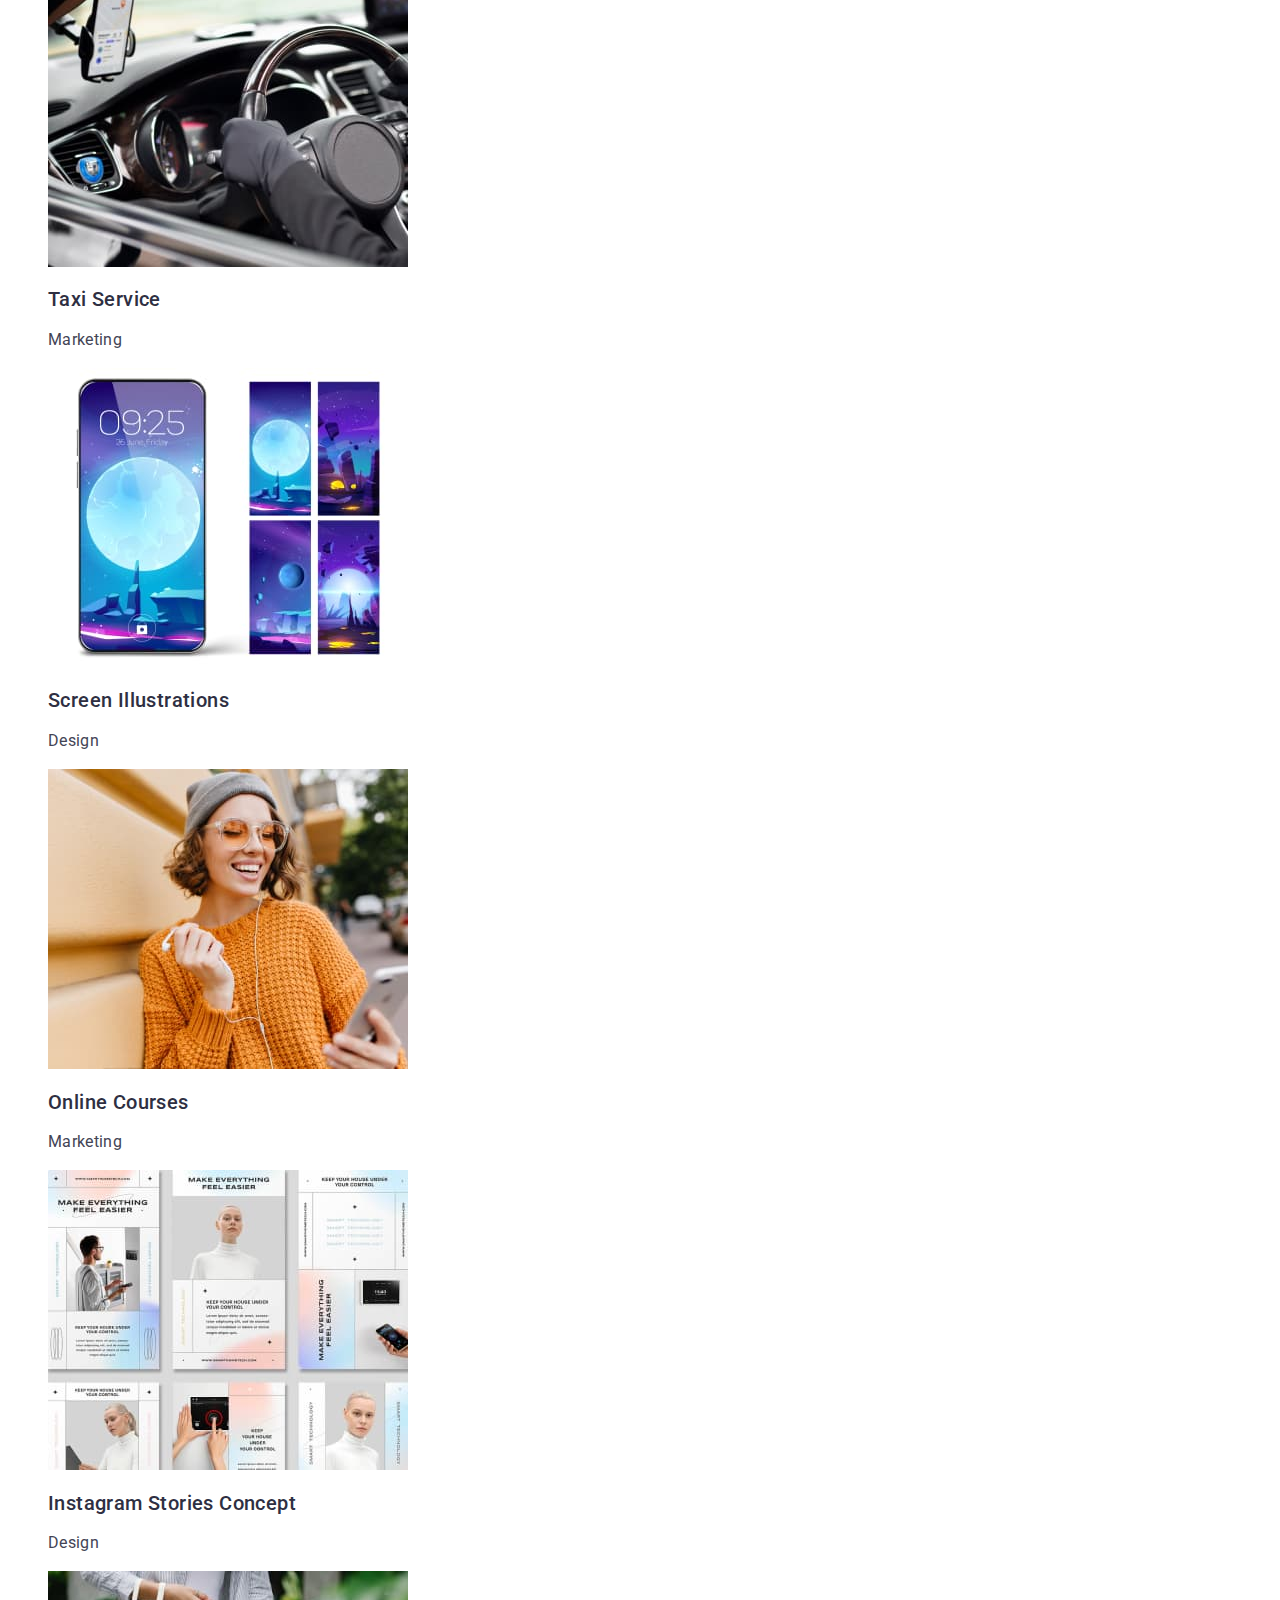
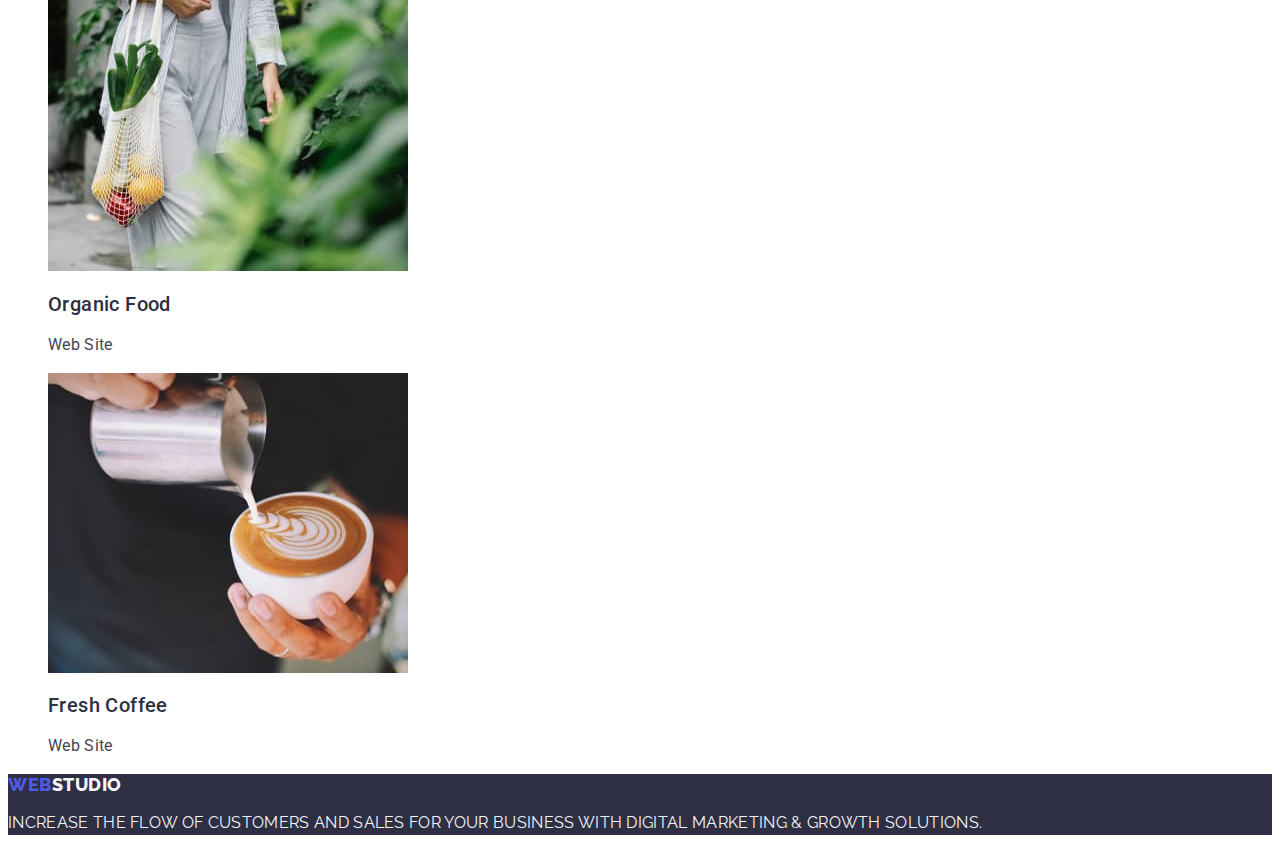
==== commit 7cc07517: "recheck" ====
--- a/portfolio.html
+++ b/portfolio.html
@@ -35,10 +35,14 @@
       <address class="adresslink">
         <ul class="list">
           <li>
-            <a href="mailto:info@devstudio.com">info@devstudio.com</a>
+            <a class="title-text link" href="mailto:info@devstudio.com"
+              >info@devstudio.com</a
+            >
           </li>
           <li>
-            <a href="tel:+110001111111">+11 (000) 111-11-11</a>
+            <a class="title-text link" href="tel:+110001111111"
+              >+11 (000) 111-11-11</a
+            >
           </li>
         </ul>
       </address>
@@ -108,7 +112,7 @@
                 width="360"
                 height="300"
               />
-              <h2 class="title">Taxi service</h2>
+              <h2 class="title">Taxi Service</h2>
               <p class="title-text">Marketing</p></a
             >
           </li>
@@ -120,7 +124,7 @@
                 width="360"
                 height="300"
               />
-              <h2 class="title">Screen Illustration</h2>
+              <h2 class="title">Screen Illustrations</h2>
               <p class="title-text">Design</p></a
             >
           </li>
@@ -132,7 +136,7 @@
                 width="360"
                 height="300"
               />
-              <h2 class="title">Online courses</h2>
+              <h2 class="title">Online Courses</h2>
               <p class="title-text">Marketing</p></a
             >
           </li>
--- a/css/style.css
+++ b/css/style.css
@@ -110,6 +110,10 @@
     letter-spacing: 0.02em;
     color: var(--text-color);
 }
+.title-text:hover,
+.title-text:focus {
+    color: var(--focus-color);
+}
 .we-make {
     color: var(--background-color);
     font-size:  36px;
@@ -147,14 +151,14 @@
     font-size: 16px;
     line-height: 1.5;
     letter-spacing: 0.04em;
-    color: var(--color-white);
-    background-color: var(--web-button-color);
+    color: var(--web-button-color);
+    background-color: var(--footer);
     cursor: pointer;
 }
 .btn-first:hover,
 .btn-first:focus {
     color: #FFFFFF;
-    background-color: var(--footer);
+    background-color: var(--focus-color);
 }
 
 .footer {
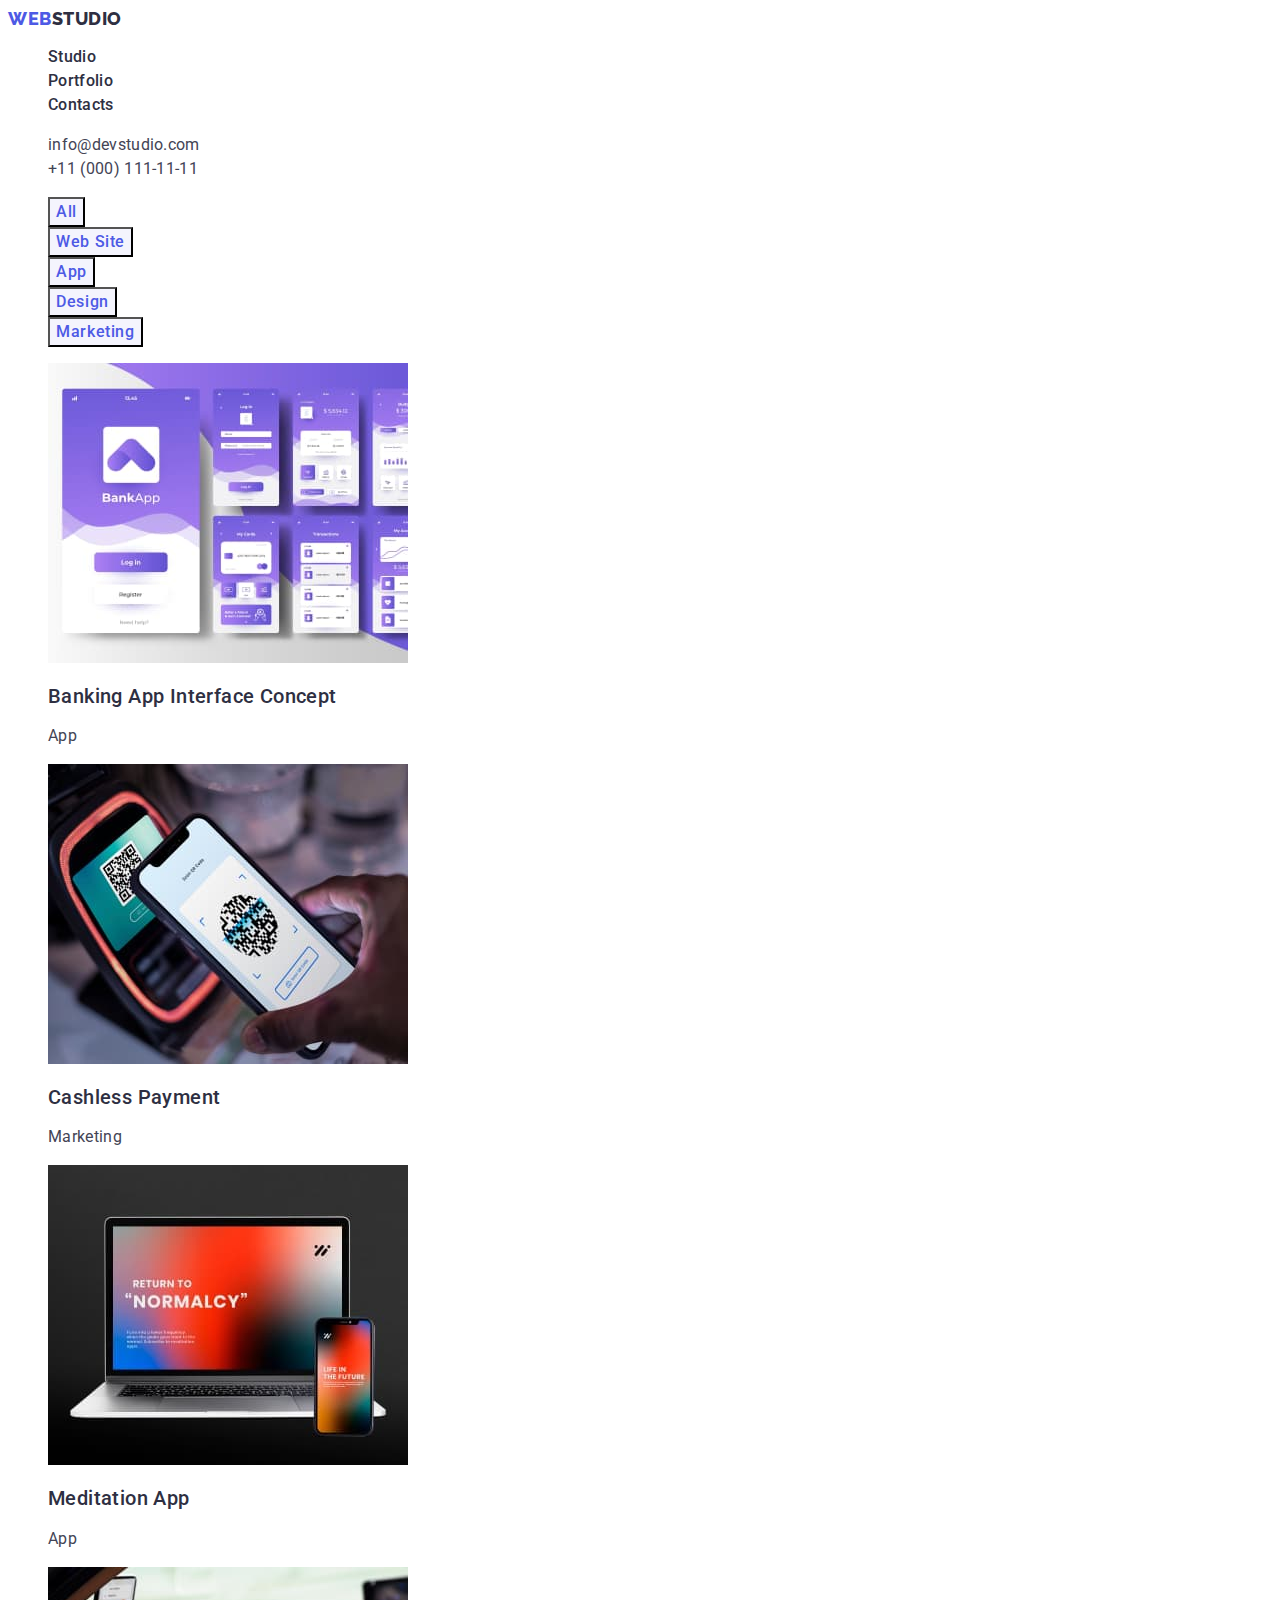
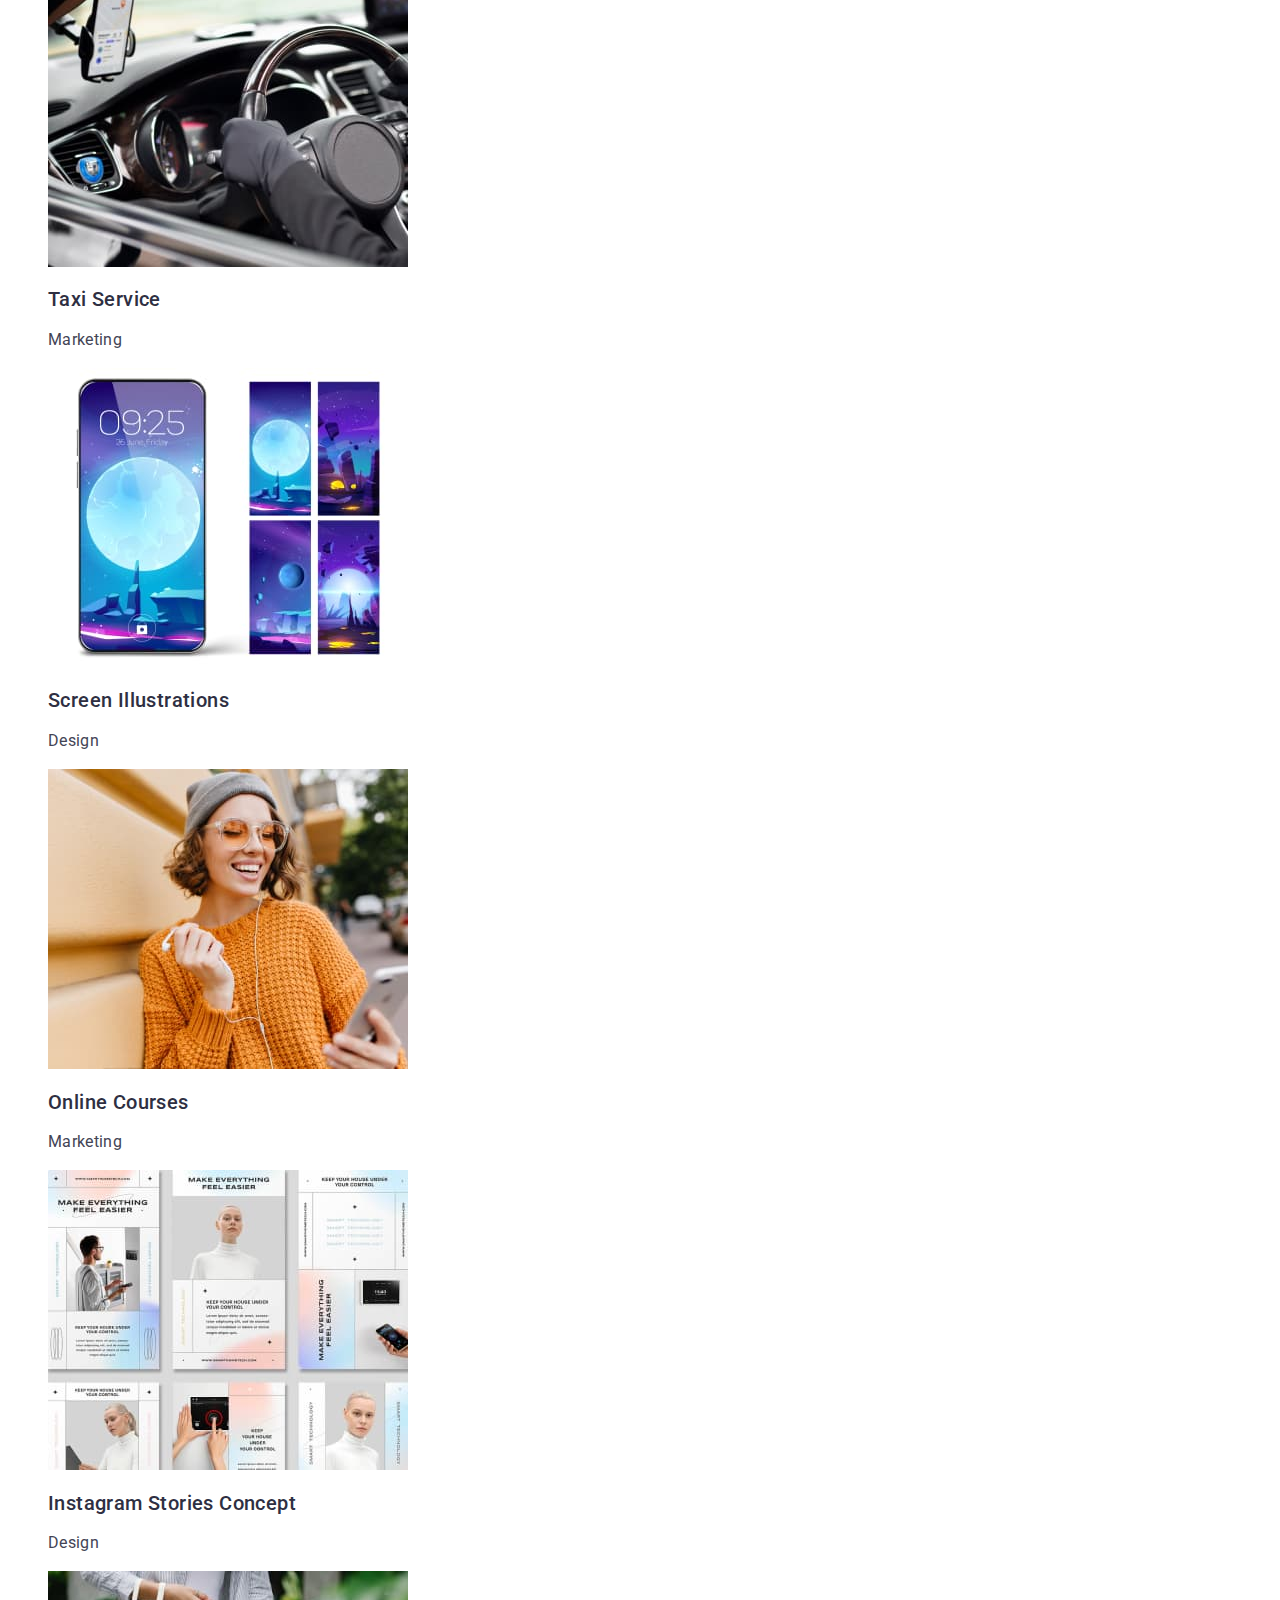
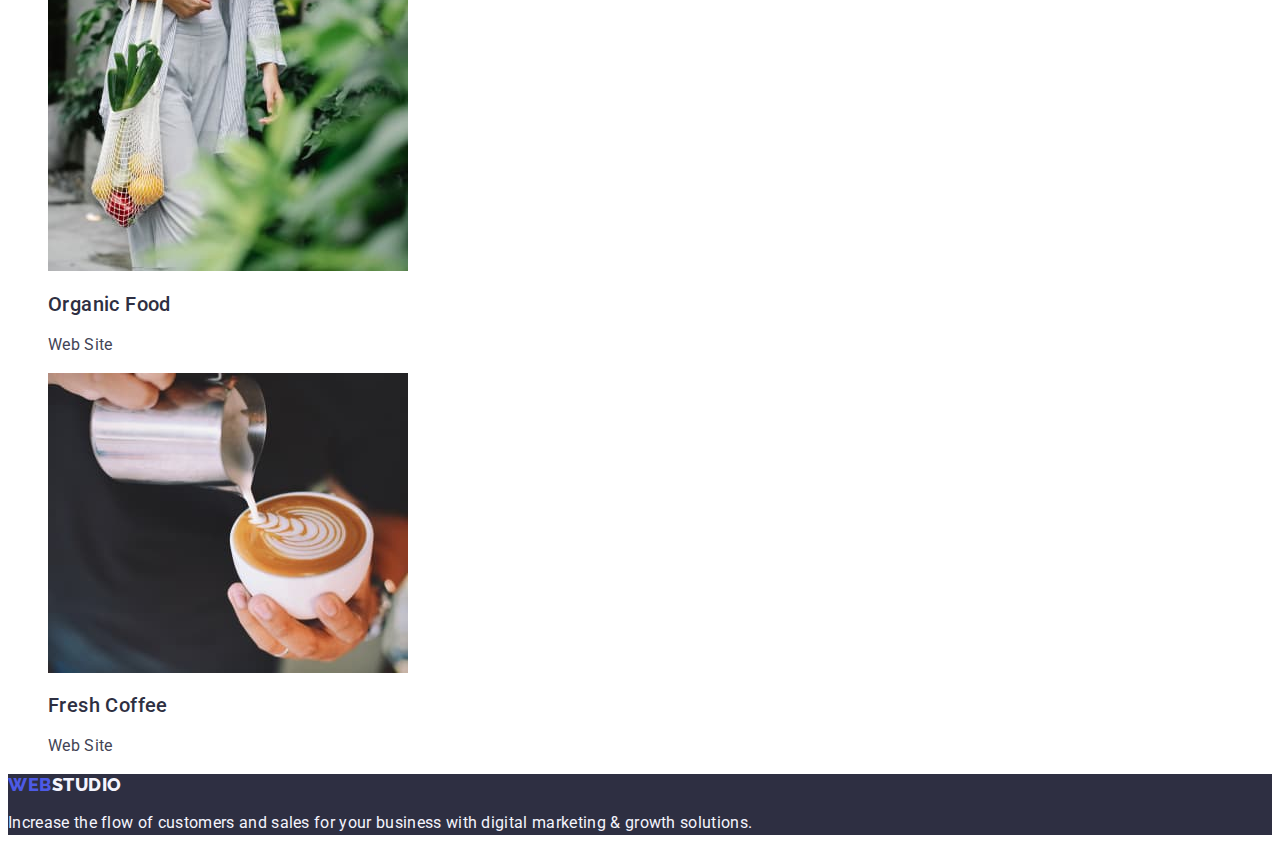
==== commit d836e806: "remarks" ====
--- a/portfolio.html
+++ b/portfolio.html
@@ -9,7 +9,7 @@
     <link rel="preconnect" href="https://fonts.googleapis.com" />
     <link rel="preconnect" href="https://fonts.gstatic.com" crossorigin />
     <link
-      href="https://fonts.googleapis.com/css2?family=Raleway:ital,wght@1,800&family=Roboto:wght@400;500;700&display=swap"
+      href="https://fonts.googleapis.com/css2?family=Raleway:wght@800&family=Roboto:wght@400;500;700&display=swap"
       rel="stylesheet"
     />
   </head>
@@ -77,7 +77,7 @@
                 height="300"
               />
               <h2 class="title">Banking App Interface Concept</h2>
-              <p class="title-text">App</p></a
+              <p class="text">App</p></a
             >
           </li>
           <li>
@@ -89,7 +89,7 @@
                 height="300"
               />
               <h2 class="title">Cashless Payment</h2>
-              <p class="title-text">Marketing</p></a
+              <p class="text">Marketing</p></a
             >
           </li>
           <li>
@@ -101,7 +101,7 @@
                 height="300"
               />
               <h2 class="title">Meditation App</h2>
-              <p class="title-text">App</p></a
+              <p class="text">App</p></a
             >
           </li>
           <li>
@@ -113,7 +113,7 @@
                 height="300"
               />
               <h2 class="title">Taxi Service</h2>
-              <p class="title-text">Marketing</p></a
+              <p class="text">Marketing</p></a
             >
           </li>
           <li>
@@ -125,7 +125,7 @@
                 height="300"
               />
               <h2 class="title">Screen Illustrations</h2>
-              <p class="title-text">Design</p></a
+              <p class="text">Design</p></a
             >
           </li>
           <li>
@@ -137,7 +137,7 @@
                 height="300"
               />
               <h2 class="title">Online Courses</h2>
-              <p class="title-text">Marketing</p></a
+              <p class="text">Marketing</p></a
             >
           </li>
           <li>
@@ -150,7 +150,7 @@
                 height="300"
               />
               <h2 class="title">Instagram Stories Concept</h2>
-              <p class="title-text">Design</p></a
+              <p class="text">Design</p></a
             >
           </li>
           <li>
@@ -162,7 +162,7 @@
                 height="300"
               />
               <h2 class="title">Organic Food</h2>
-              <p class="title-text">Web Site</p></a
+              <p class="text">Web Site</p></a
             >
           </li>
           <li>
@@ -174,7 +174,7 @@
                 height="300"
               />
               <h2 class="title">Fresh Coffee</h2>
-              <p class="title-text">Web Site</p></a
+              <p class="text">Web Site</p></a
             >
           </li>
         </ul>
--- a/css/style.css
+++ b/css/style.css
@@ -104,6 +104,12 @@
     letter-spacing: 0.02em;
     color: var(--background-color);
 }
+.text {
+    font-size: 16px;
+    line-height: 1.5;
+    letter-spacing: 0.02em;
+    color: var(--text-color);
+}
 .title-text {
     font-size: 16px;
     line-height: 1.5;
@@ -123,11 +129,12 @@
     letter-spacing: 0.02em;
     text-transform: capitalize;
 }
+
+.sectionthree {
+    background-color: var(--footer);
+}
 .staff {
     background-color: var(--color-white);
-}
-.section3 {
-    background-color: var(--footer);
 }
 
 .team {
@@ -163,12 +170,12 @@
 
 .footer {
     background-color: var(--background-color);
-    font-family: "Raleway", sans-serif;
-    font-weight: 800;
+    font-family: "Roboto", sans-serif;
+    font-weight: 400;
     font-size: 18px;
     line-height: 1.17;
     letter-spacing: 0.03em;
-    text-transform: uppercase;
+    
 }
 
 .footer-text {
